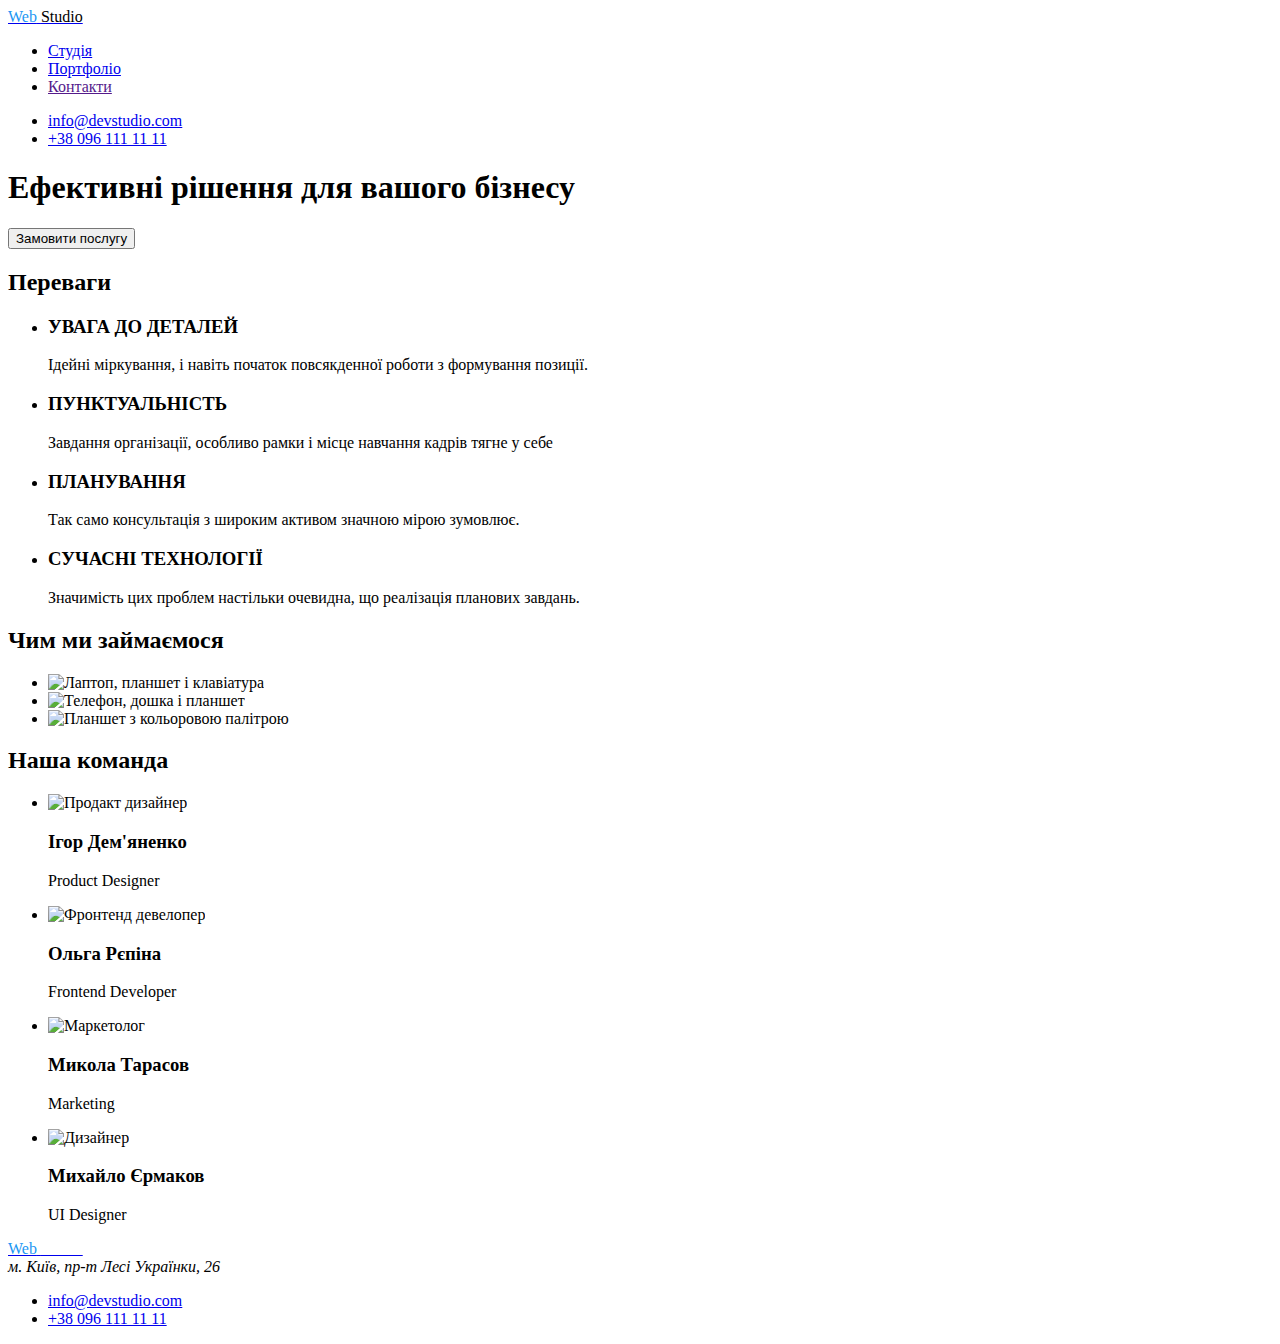
==== index.html @ 9f8f3bee "fix (+div)" ====
<!DOCTYPE html>
<html lang="uk">
  <head>
    <meta charset="UTF-8" />
    <meta http-equiv="X-UA-Compatible" content="IE=edge" />
    <meta name="viewport" content="width=device-width, initial-scale=1.0" />
    <title>Студія</title>
    <link
      href="https://fonts.googleapis.com/css2?family=Raleway:wght@700&family=Roboto:wght@400;500;700;900&display=swap"
      rel="stylesheet"
    />
    <link
      rel="stylesheet"
      href="https://cdnjs.cloudflare.com/ajax/libs/modern-normalize/1.1.0/modern-normalize.min.css"
      integrity="sha512-wpPYUAdjBVSE4KJnH1VR1HeZfpl1ub8YT/NKx4PuQ5NmX2tKuGu6U/JRp5y+Y8XG2tV+wKQpNHVUX03MfMFn9Q=="
      crossorigin="anonymous"
      referrerpolicy="no-referrer"
    />
    <link rel="stylesheet" href="./css/styles.css" />
  </head>
  <body class="page">
    <header class="page-header">
      <div class="container">
        <nav class="bar">
          <a class="logo-picture" href="./index.html">
            <span class="logo-web" style="color: #2196f3">Web</span>
            <span style="color: #000000">Studio</span>
          </a>
          <ul class="site-nav list">
            <li><a class="link current" href="./index.html">Студія</a></li>
            <li><a class="link" href="./portfolio.html">Портфоліо</a></li>
            <li><a class="link" href="">Контакти</a></li>
          </ul>

          <ul class="contact-data list">
            <li class="data"><a href="mailto:info@devstudio.com">info@devstudio.com</a></li>
            <li class="data"><a href="tel:+380961111111">+38 096 111 11 11</a></li>
          </ul>
        </nav>
      </div>
    </header>
    <main>
      <section class="hero-section section">
        <div class="container">
          <h1 class="hero-title">Ефективні рішення для вашого бізнесу</h1>
          <button type="button" class="hero-button">Замовити послугу</button>
        </div>
      </section>
      <section class="section">
        <div class="container adv-we-do">
          <h2 class="visually-hidden">Переваги</h2>
          <ul class="advantages list">
            <li class="advantage">
              <h3>УВАГА ДО ДЕТАЛЕЙ</h3>
              <p>Ідейні міркування, i навіть початок повсякденної роботи з формування позиції.</p>
            </li>
            <li class="advantage">
              <h3>ПУНКТУАЛЬНІСТЬ</h3>
              <p>Завдання організації, особливо рамки i місце навчання кадрів тягне у себе</p>
            </li>
            <li class="advantage">
              <h3>ПЛАНУВАННЯ</h3>
              <p>Так само консультація з широким активом значною мірою зумовлює.</p>
            </li>
            <li class="advantage">
              <h3>СУЧАСНІ ТЕХНОЛОГІЇ</h3>
              <p>Значимість цих проблем настільки очевидна, що реалізація планових завдань.</p>
            </li>
          </ul>
          <h2 class="h2-title what-we-do">Чим ми займаємося</h2>
          <ul class="list what-we-do-img">
            <li class="actions">
              <img
                class="no-gap"
                src="./images/section3_img1.jpg"
                alt="Лаптоп, планшет і клавіатура"
                width="370"
                height="294"
              />
            </li>
            <li class="actions">
              <img
                class="no-gap"
                src="./images/section3_img2.jpg"
                alt="Телефон, дошка і планшет"
                width="370"
                height="294"
              />
            </li>
            <li class="actions">
              <img
                class="no-gap"
                src="./images/section3_img3.jpg"
                alt="Планшет з кольоровою палітрою"
                width="370"
                height="294"
              />
            </li>
          </ul>
        </div>
      </section>
      <section class="team-section section">
        <div class="container">
          <h2 class="h2-title our-team-title">Наша команда</h2>
          <ul class="our-team list">
            <li class="specialist">
              <img class="no-gap" src="./images/person1.jpg" alt="Продакт дизайнер" width="270" height="260" />
              <h3>Ігор Дем'яненко</h3>
              <p lang="en">Product Designer</p>
            </li>
            <li class="specialist">
              <img class="no-gap" src="./images/person2.jpg" alt="Фронтенд девелопер" width="270" height="260" />

              <h3>Ольга Рєпіна</h3>
              <p lang="en">Frontend Developer</p>
            </li>
            <li class="specialist">
              <img class="no-gap" src="./images/person3.jpg" alt="Маркетолог" width="270" height="260" />

              <h3>Микола Тарасов</h3>
              <p lang="en">Marketing</p>
            </li>
            <li class="specialist">
              <img class="no-gap" src="./images/person4.jpg" alt="Дизайнер" width="270" height="260" />

              <h3>Михайло Єрмаков</h3>
              <p lang="en">UI Designer</p>
            </li>
          </ul>
        </div>
      </section>
    </main>
    <footer>
      <div class="container footer-content">
        <a class="logo-picture" href="./index.html">
          <span class="logo-web" style="color: #2196f3">Web</span>
          <span style="color: #ffffff">Studio</span>
        </a>
        <address class="address">м. Київ, пр-т Лесі Українки, 26</address>
        <ul class="contact-data-footer list">
          <li><a href="mailto:info@devstudio.com">info@devstudio.com</a></li>
          <li><a href="tel:+380961111111">+38 096 111 11 11</a></li>
        </ul>
      </div>
    </footer>
  </body>
</html>
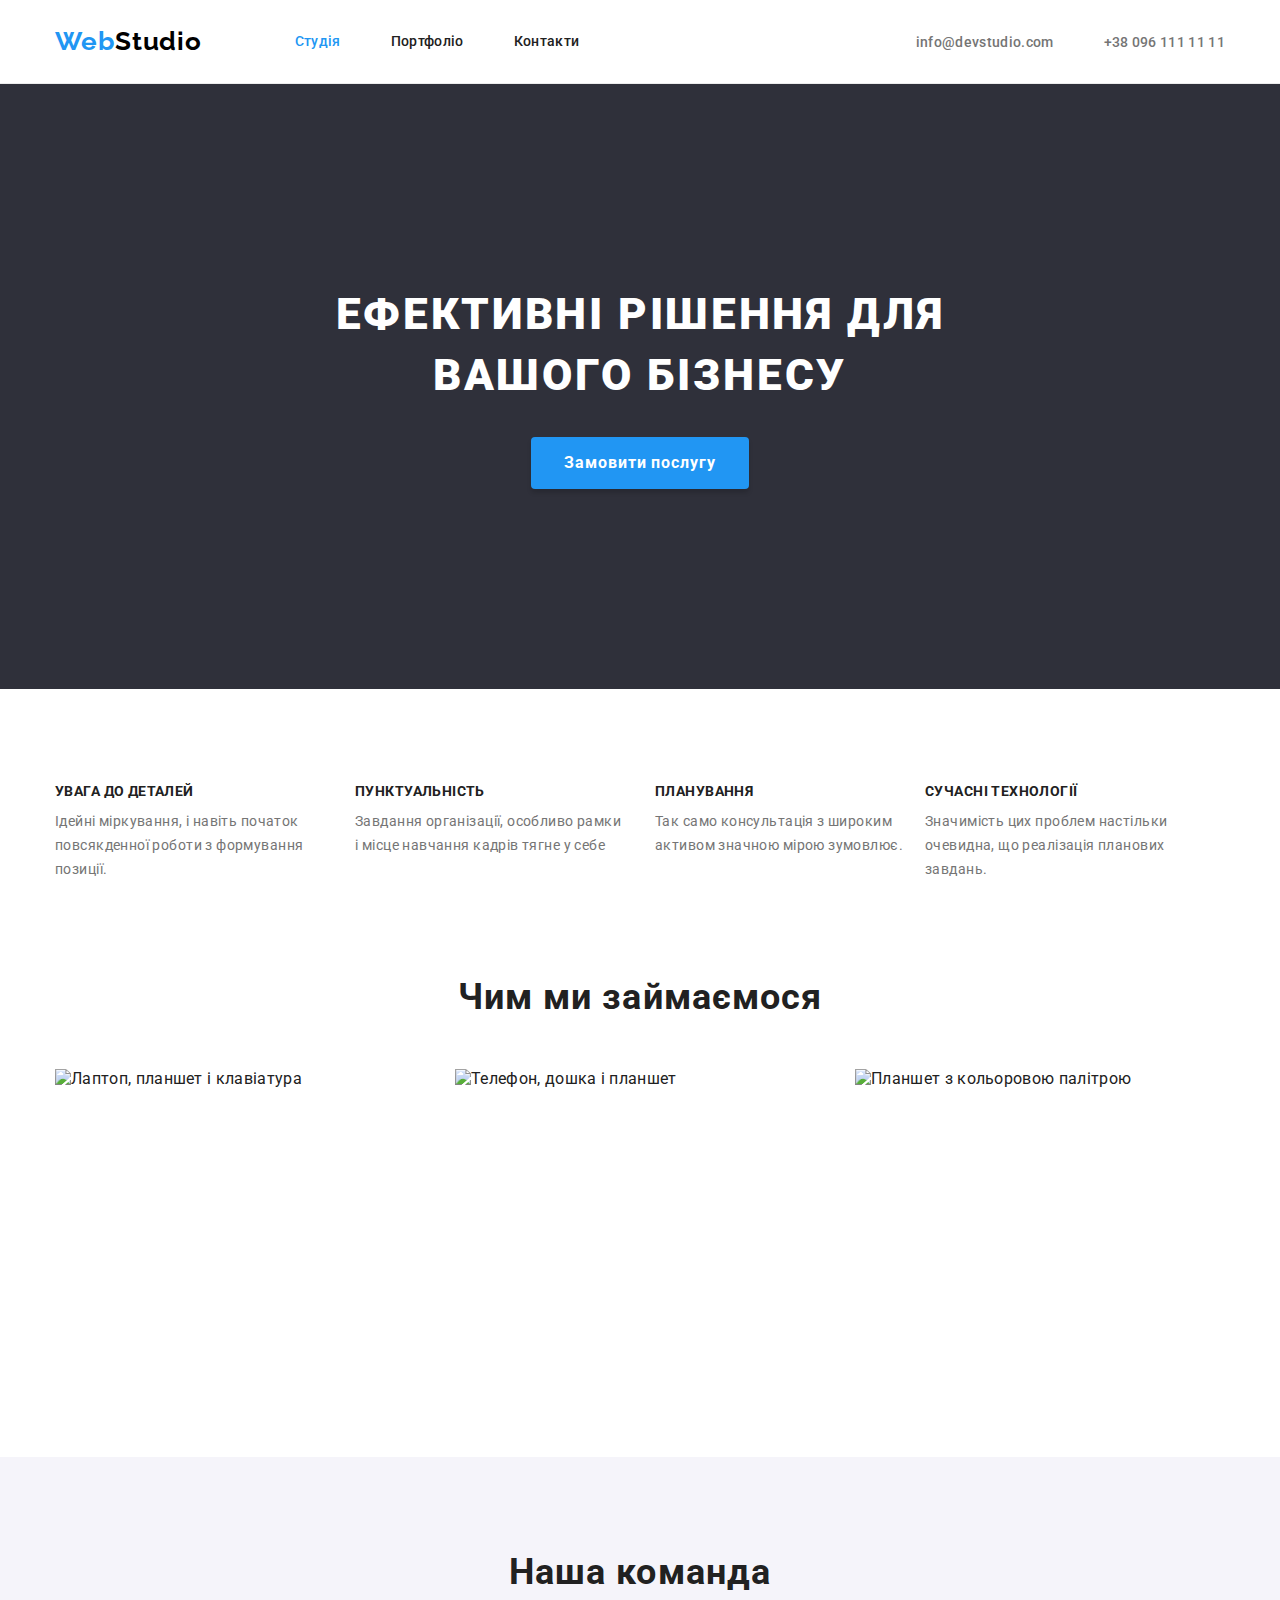
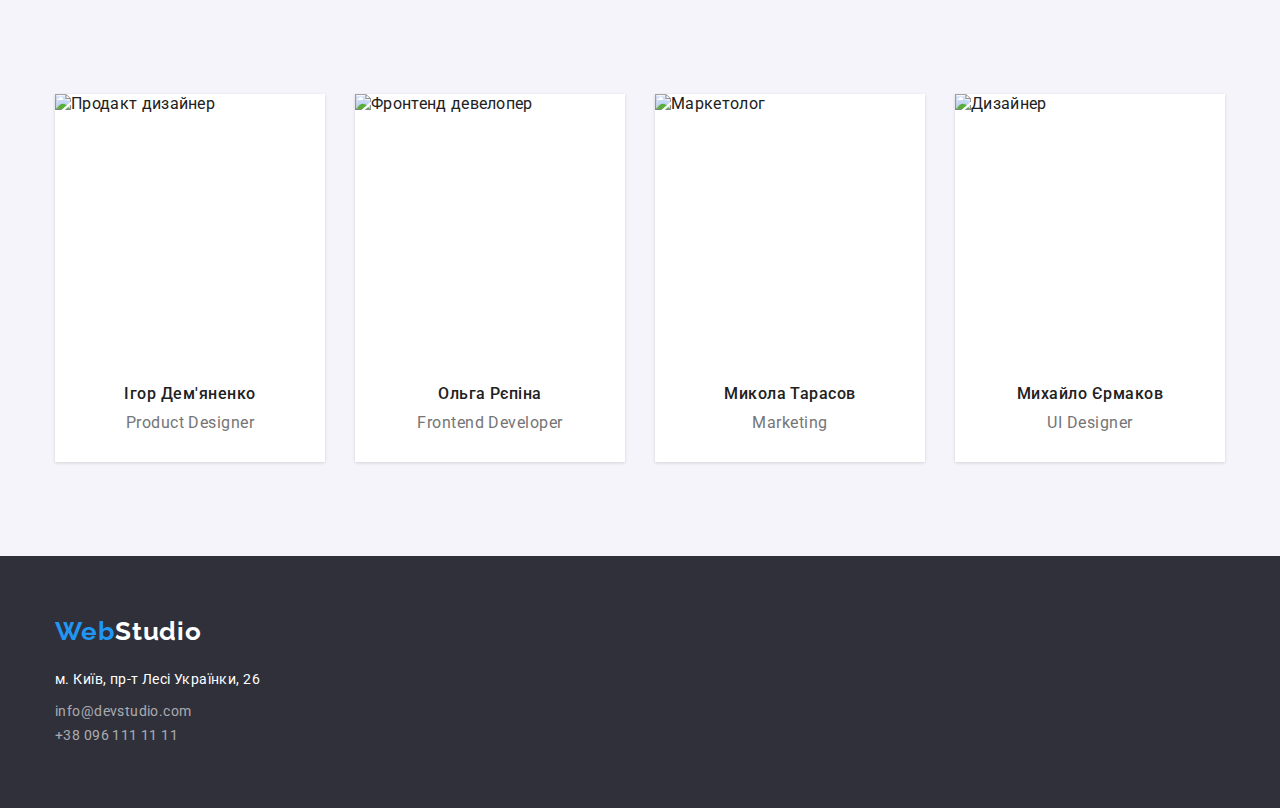
==== commit d9809541: "fixed sections" ====
--- a/index.html
+++ b/index.html
@@ -20,7 +20,7 @@
   </head>
   <body class="page">
     <header class="page-header">
-      <div class="container">
+      <div class="container header-container">
         <nav class="bar">
           <a class="logo-picture" href="./index.html">
             <span class="logo-web" style="color: #2196f3">Web</span>
@@ -31,17 +31,16 @@
             <li><a class="link" href="./portfolio.html">Портфоліо</a></li>
             <li><a class="link" href="">Контакти</a></li>
           </ul>
-
-          <ul class="contact-data list">
-            <li class="data"><a href="mailto:info@devstudio.com">info@devstudio.com</a></li>
-            <li class="data"><a href="tel:+380961111111">+38 096 111 11 11</a></li>
-          </ul>
         </nav>
+        <ul class="contact-data list">
+          <li class="data"><a href="mailto:info@devstudio.com">info@devstudio.com</a></li>
+          <li class="data"><a href="tel:+380961111111">+38 096 111 11 11</a></li>
+        </ul>
       </div>
     </header>
     <main>
       <section class="hero-section section">
-        <div class="container">
+        <div class="container hero-container">
           <h1 class="hero-title">Ефективні рішення для вашого бізнесу</h1>
           <button type="button" class="hero-button">Замовити послугу</button>
         </div>
@@ -67,7 +66,10 @@
               <p>Значимість цих проблем настільки очевидна, що реалізація планових завдань.</p>
             </li>
           </ul>
-          <h2 class="h2-title what-we-do">Чим ми займаємося</h2>
+      </section>
+      <section class="section what-we-do">
+        <div class="container">
+          <h2 class="h2-title">Чим ми займаємося</h2>
           <ul class="list what-we-do-img">
             <li class="actions">
               <img
--- a/css/styles.css
+++ b/css/styles.css
@@ -0,0 +1,382 @@
+html {
+  box-sizing: border-box;
+}
+*,
+*::before,
+*::after {
+  box-sizing: inherit;
+}
+
+:root {
+  --primary-text-color: #212121;
+  --main-background-color: #f5f5f5;
+  --active-accent: #2196f3;
+  --text-link-color: #757575;
+  --hero-background: #2f303a;
+  --accent-color: #ffffff;
+  --inactive-buttons: #f5f4fa;
+  --portfolio-border: #eeeeee;
+  --footer-text: rgba(255, 255, 255, 0.6);
+  --header-line: #ececec;
+}
+
+.page {
+  color: var(--primary-text-color);
+  font-family: 'Roboto', 'Segoe UI', 'Oxygen', 'Ubuntu', 'Cantarell', 'Fira Sans', 'Droid Sans', 'Helvetica Neue',
+    sans-serif;
+  letter-spacing: 0.02em;
+  margin: 0;
+}
+a {
+  text-decoration-line: none;
+}
+
+h1,
+h2,
+h3,
+h4,
+h5,
+h6,
+p,
+ul {
+  margin: 0;
+}
+
+.list {
+  list-style: none;
+  padding: 0%;
+  margin: 0%;
+}
+
+.container {
+  width: 1200px;
+  margin: auto auto;
+  padding-left: 15px;
+  padding-right: 15px;
+}
+main {
+  background-color: var(--main-background-color);
+}
+.section {
+  padding-top: 94px;
+  padding-bottom: 94px;
+}
+.header-container {
+  display: flex;
+  align-items: center;
+}
+.bar {
+  display: flex;
+  align-items: center;
+}
+.page-header {
+  background-color: var(--accent-color);
+  border-bottom: 1px solid var(--header-line);
+}
+
+.logo-picture {
+  font-family: Raleway, sans-serif;
+  letter-spacing: 0.03em;
+  font-weight: 700;
+  font-size: 26px;
+  line-height: 1.2;
+  vertical-align: top;
+  margin-right: 93px;
+}
+.logo-web {
+  margin-right: -6px;
+}
+.site-nav {
+  display: flex;
+}
+.site-nav li {
+  margin-right: 50px;
+}
+.site-nav li:last-child {
+  margin-right: 0px;
+}
+.site-nav a {
+  color: var(--primary-text-color);
+  font-weight: 500;
+  font-size: 14px;
+  line-height: 1.35;
+  padding-top: 32px;
+  padding-bottom: 32px;
+  display: block;
+}
+.site-nav a:hover,
+.contact-data a:hover {
+  color: var(--active-accent);
+}
+
+.site-nav a:focus,
+.contact-data a:focus {
+  color: var(--active-accent);
+}
+.site-nav .link.current {
+  color: var(--active-accent);
+}
+.contact-data {
+  display: flex;
+  margin-left: auto;
+}
+.contact-data .data + .data {
+  margin-left: 50px;
+}
+
+.contact-data a {
+  color: var(--text-link-color);
+  font-weight: 500;
+  font-size: 14px;
+  line-height: 1.35;
+}
+.our-team p {
+  color: var(--text-link-color);
+}
+.hero-section {
+  background-color: var(--hero-background);
+  text-align: center;
+  padding: 200px 0px;
+}
+.hero-container {
+  width: 696px;
+  margin-left: auto;
+  margin-right: auto;
+}
+.hero-title {
+  color: var(--accent-color);
+  text-align: center;
+  letter-spacing: 0.06em;
+  text-transform: uppercase;
+  font-weight: 900;
+  font-size: 44px;
+  line-height: 1.4;
+  vertical-align: top;
+  margin-bottom: 30px;
+}
+header,
+main {
+  background-color: var(--accent-color);
+}
+.hero-button {
+  color: var(--accent-color);
+  background-color: var(--active-accent);
+  box-shadow: 0px 4px 4px rgba(0, 0, 0, 0.15);
+  cursor: pointer;
+  font-family: inherit;
+  font-weight: 700;
+  font-size: 16px;
+  line-height: 1.9;
+  text-align: center;
+  vertical-align: center;
+  letter-spacing: 0.06em;
+  border-radius: 4px;
+  padding: 10px 32px;
+  border: 1px solid transparent;
+}
+.hero-button:hover,
+.hero-button:focus {
+  color: var(--accent-color);
+  background-color: var(--active-accent);
+  box-shadow: 0px 4px 4px rgba(0, 0, 0, 0.15);
+}
+
+.portfolio-examples {
+  display: flex;
+  justify-content: center;
+  flex-wrap: wrap;
+  column-gap: 8px;
+  margin-bottom: 50px;
+}
+
+.portfolio-examples button {
+  background-color: var(--inactive-buttons);
+  border: none;
+  cursor: pointer;
+  font-family: inherit;
+  font-weight: 500;
+  font-size: 16px;
+  line-height: 1.6;
+  letter-spacing: 0.03em;
+  text-align: center;
+  border-radius: 4px;
+  padding: 6px 22px;
+  min-width: 73px;
+  border: 1px solid transparent;
+}
+.portfolio-examples button:hover,
+.portfolio-examples button:focus {
+  color: var(--accent-color);
+  background-color: var(--active-accent);
+  box-shadow: 0px 2px 2px rgba(0, 0, 0, 0.12);
+  box-shadow: 0px 1px 2px rgba(0, 0, 0, 0.08);
+  box-shadow: 0px 3px 1px rgba(0, 0, 0, 0.1);
+}
+.advantages {
+  display: flex;
+  flex-wrap: wrap;
+}
+.advantage {
+  width: calc((100% - 90px) / 4);
+  margin-right: 30px;
+}
+.advantage:nth-child(3n) {
+  margin-right: 0%;
+}
+
+.advantages p,
+.gallery-items p {
+  color: var(--text-link-color);
+}
+
+.advantages h3 {
+  text-align: left;
+  font-weight: 700;
+  font-size: 14px;
+  line-height: 1.2;
+  letter-spacing: 0.03em;
+  text-transform: uppercase;
+  margin-bottom: 10px;
+}
+.advantages p {
+  text-align: left;
+  font-weight: 400;
+  font-size: 14px;
+  line-height: 1.7;
+  letter-spacing: 0.03em;
+}
+
+.what-we-do {
+  padding-top: 0%;
+}
+.h2-title {
+  text-align: center;
+  font-weight: 700;
+  font-size: 36px;
+  line-height: 1.2;
+  letter-spacing: 0.03em;
+  margin-bottom: 50px;
+}
+
+.what-we-do-img {
+  display: flex;
+  flex-wrap: wrap;
+  align-items: center;
+}
+.what-we-do-img li {
+  margin-right: 30px;
+}
+.what-we-do-img li:last-child {
+  margin-right: 0%;
+}
+
+.team-section {
+  background-color: var(--inactive-buttons);
+}
+.our-team-title {
+  padding-bottom: 50px;
+}
+.gallery-items {
+  background-color: var(--accent-color);
+  display: flex;
+  flex-wrap: wrap;
+  gap: 30px;
+}
+
+.our-team {
+  display: flex;
+  flex-wrap: wrap;
+}
+
+.our-team li {
+  background-color: var(--accent-color);
+  box-shadow: 0px 2px 1px rgba(0, 0, 0, 0.2);
+  box-shadow: 0px 1px 1px rgba(0, 0, 0, 0.14);
+  box-shadow: 0px 1px 3px rgba(0, 0, 0, 0.14);
+}
+.specialist:not(:last-child) {
+  margin-right: 30px;
+}
+
+.our-team h3 {
+  text-align: center;
+  font-weight: 500;
+  font-size: 16px;
+  line-height: 1.2;
+  letter-spacing: 0.03em;
+  margin-bottom: 10px;
+  padding-top: 30px;
+}
+.our-team p {
+  text-align: center;
+  font-weight: 400;
+  font-size: 16px;
+  line-height: 1.2;
+  letter-spacing: 0.03em;
+  padding-bottom: 30px;
+}
+.no-gap {
+  display: block;
+}
+.gallery-items li {
+  width: 370px;
+}
+.gallery-items h2 {
+  color: var(--primary-text-color);
+  font-weight: 700;
+  font-size: 18px;
+  line-height: 2;
+  letter-spacing: 0.06em;
+  margin-bottom: 4px;
+}
+.gallery-items p {
+  font-weight: 400;
+  font-size: 16px;
+  line-height: 1.9;
+  letter-spacing: 0.03em;
+}
+
+.border {
+  border: 1px solid var(--portfolio-border);
+  padding: 20px 24px;
+}
+footer {
+  background-color: var(--hero-background);
+  padding-top: 60px;
+  padding-bottom: 60px;
+}
+
+.address {
+  color: var(--accent-color);
+  font-style: normal;
+  font-weight: 400;
+  font-size: 14px;
+  line-height: 1.7;
+  letter-spacing: 0.03em;
+  margin-top: 20px;
+  margin-bottom: 9px;
+}
+.contact-data-footer a {
+  color: rgba(255, 255, 255, 0.6);
+  font-weight: 400;
+  font-size: 14px;
+  line-height: 1.7;
+  letter-spacing: 0.03em;
+  margin-bottom: 9px;
+}
+.contact-data-footer a:hover {
+  color: var(--active-accent);
+}
+
+.visually-hidden {
+  position: absolute;
+  white-space: nowrap;
+  width: 1px;
+  height: 1px;
+  overflow: hidden;
+  border: 0;
+  padding: 0;
+  clip: rect(0 0 0 0);
+  clip-path: inset(50%);
+  margin: -1px;
+}
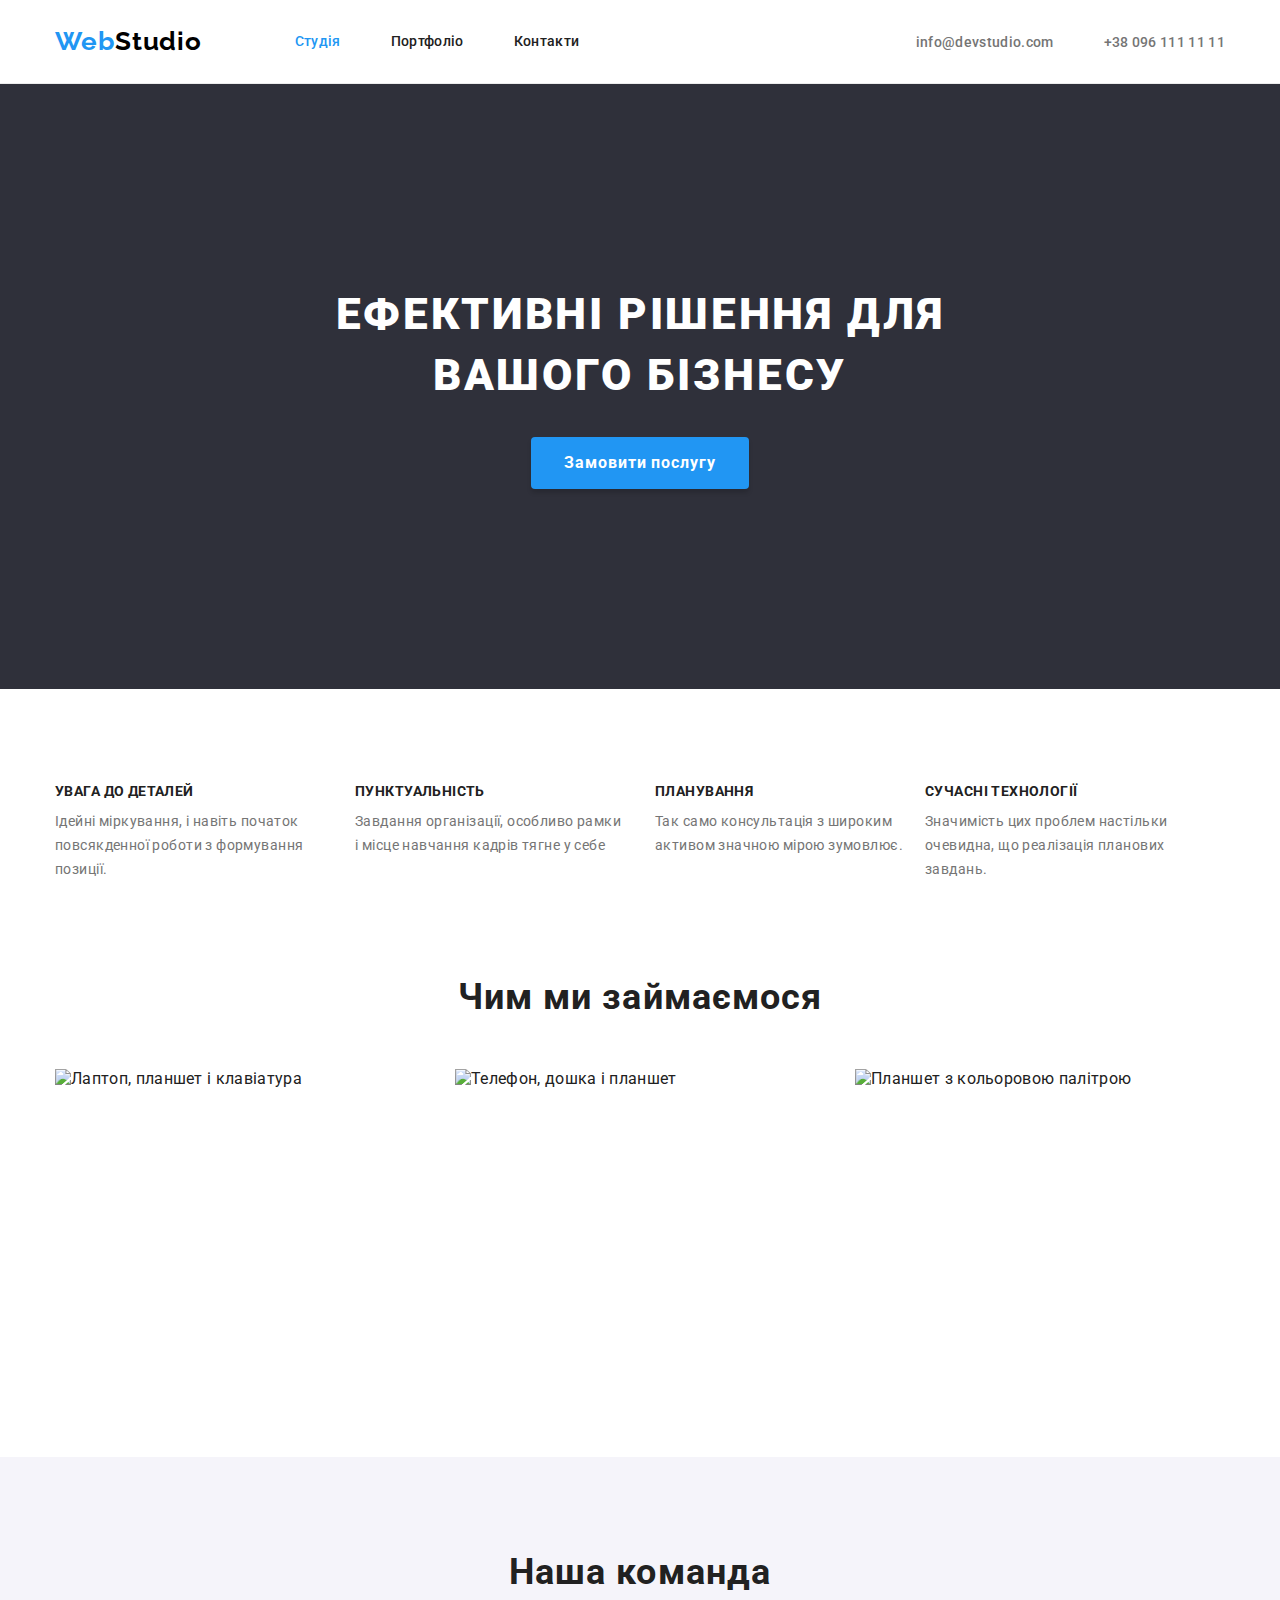
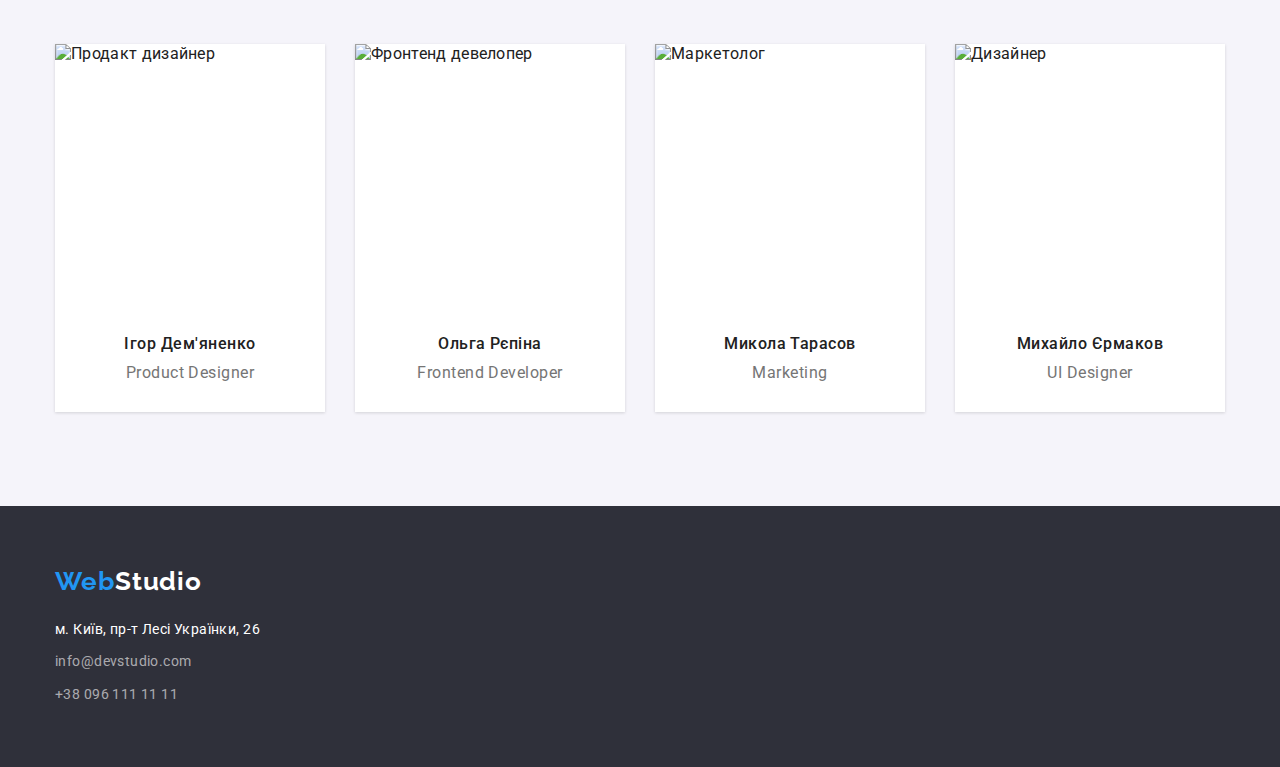
==== commit 2d309a01: "fixed version" ====
--- a/index.html
+++ b/index.html
@@ -69,7 +69,7 @@
       </section>
       <section class="section what-we-do">
         <div class="container">
-          <h2 class="h2-title">Чим ми займаємося</h2>
+          <h2 class="section-title">Чим ми займаємося</h2>
           <ul class="list what-we-do-img">
             <li class="actions">
               <img
@@ -103,7 +103,7 @@
       </section>
       <section class="team-section section">
         <div class="container">
-          <h2 class="h2-title our-team-title">Наша команда</h2>
+          <h2 class="section-title">Наша команда</h2>
           <ul class="our-team list">
             <li class="specialist">
               <img class="no-gap" src="./images/person1.jpg" alt="Продакт дизайнер" width="270" height="260" />
@@ -132,7 +132,7 @@
         </div>
       </section>
     </main>
-    <footer>
+    <footer class="footer">
       <div class="container footer-content">
         <a class="logo-picture" href="./index.html">
           <span class="logo-web" style="color: #2196f3">Web</span>
@@ -140,7 +140,7 @@
         </a>
         <address class="address">м. Київ, пр-т Лесі Українки, 26</address>
         <ul class="contact-data-footer list">
-          <li><a href="mailto:info@devstudio.com">info@devstudio.com</a></li>
+          <li class="email"><a href="mailto:info@devstudio.com">info@devstudio.com</a></li>
           <li><a href="tel:+380961111111">+38 096 111 11 11</a></li>
         </ul>
       </div>
--- a/css/styles.css
+++ b/css/styles.css
@@ -138,11 +138,7 @@
   text-align: center;
   padding: 200px 0px;
 }
-.hero-container {
-  width: 696px;
-  margin-left: auto;
-  margin-right: auto;
-}
+
 .hero-title {
   color: var(--accent-color);
   text-align: center;
@@ -153,6 +149,9 @@
   line-height: 1.4;
   vertical-align: top;
   margin-bottom: 30px;
+  width: 696px;
+  margin-left: auto;
+  margin-right: auto;
 }
 header,
 main {
@@ -249,7 +248,7 @@
 .what-we-do {
   padding-top: 0%;
 }
-.h2-title {
+.section-title {
   text-align: center;
   font-weight: 700;
   font-size: 36px;
@@ -273,9 +272,7 @@
 .team-section {
   background-color: var(--inactive-buttons);
 }
-.our-team-title {
-  padding-bottom: 50px;
-}
+
 .gallery-items {
   background-color: var(--accent-color);
   display: flex;
@@ -293,6 +290,7 @@
   box-shadow: 0px 2px 1px rgba(0, 0, 0, 0.2);
   box-shadow: 0px 1px 1px rgba(0, 0, 0, 0.14);
   box-shadow: 0px 1px 3px rgba(0, 0, 0, 0.14);
+  padding-bottom: 30px;
 }
 .specialist:not(:last-child) {
   margin-right: 30px;
@@ -305,7 +303,7 @@
   line-height: 1.2;
   letter-spacing: 0.03em;
   margin-bottom: 10px;
-  padding-top: 30px;
+  margin-top: 30px;
 }
 .our-team p {
   text-align: center;
@@ -313,7 +311,6 @@
   font-size: 16px;
   line-height: 1.2;
   letter-spacing: 0.03em;
-  padding-bottom: 30px;
 }
 .no-gap {
   display: block;
@@ -340,12 +337,14 @@
   border: 1px solid var(--portfolio-border);
   padding: 20px 24px;
 }
-footer {
+.footer {
   background-color: var(--hero-background);
   padding-top: 60px;
   padding-bottom: 60px;
 }
-
+.footer .logo-picture {
+  margin-right: 0px;
+}
 .address {
   color: var(--accent-color);
   font-style: normal;
@@ -362,6 +361,8 @@
   font-size: 14px;
   line-height: 1.7;
   letter-spacing: 0.03em;
+}
+.email {
   margin-bottom: 9px;
 }
 .contact-data-footer a:hover {
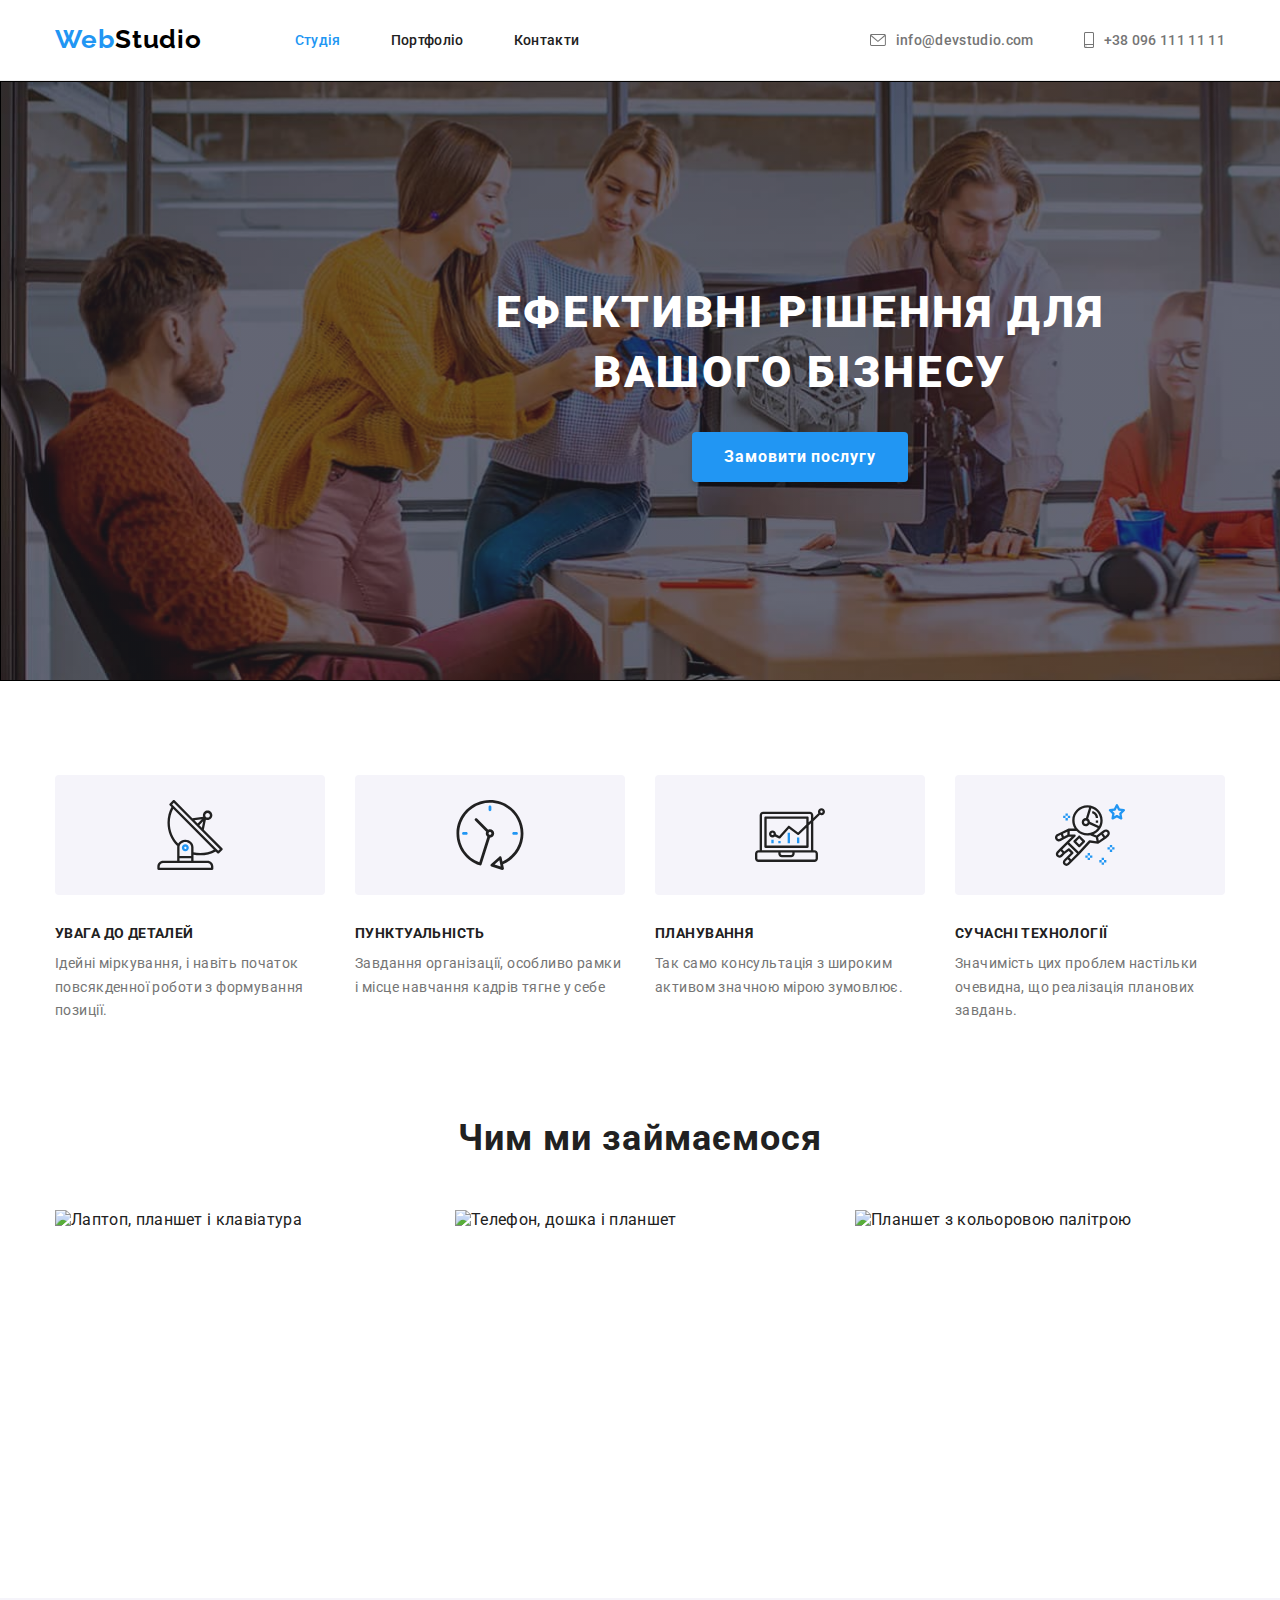
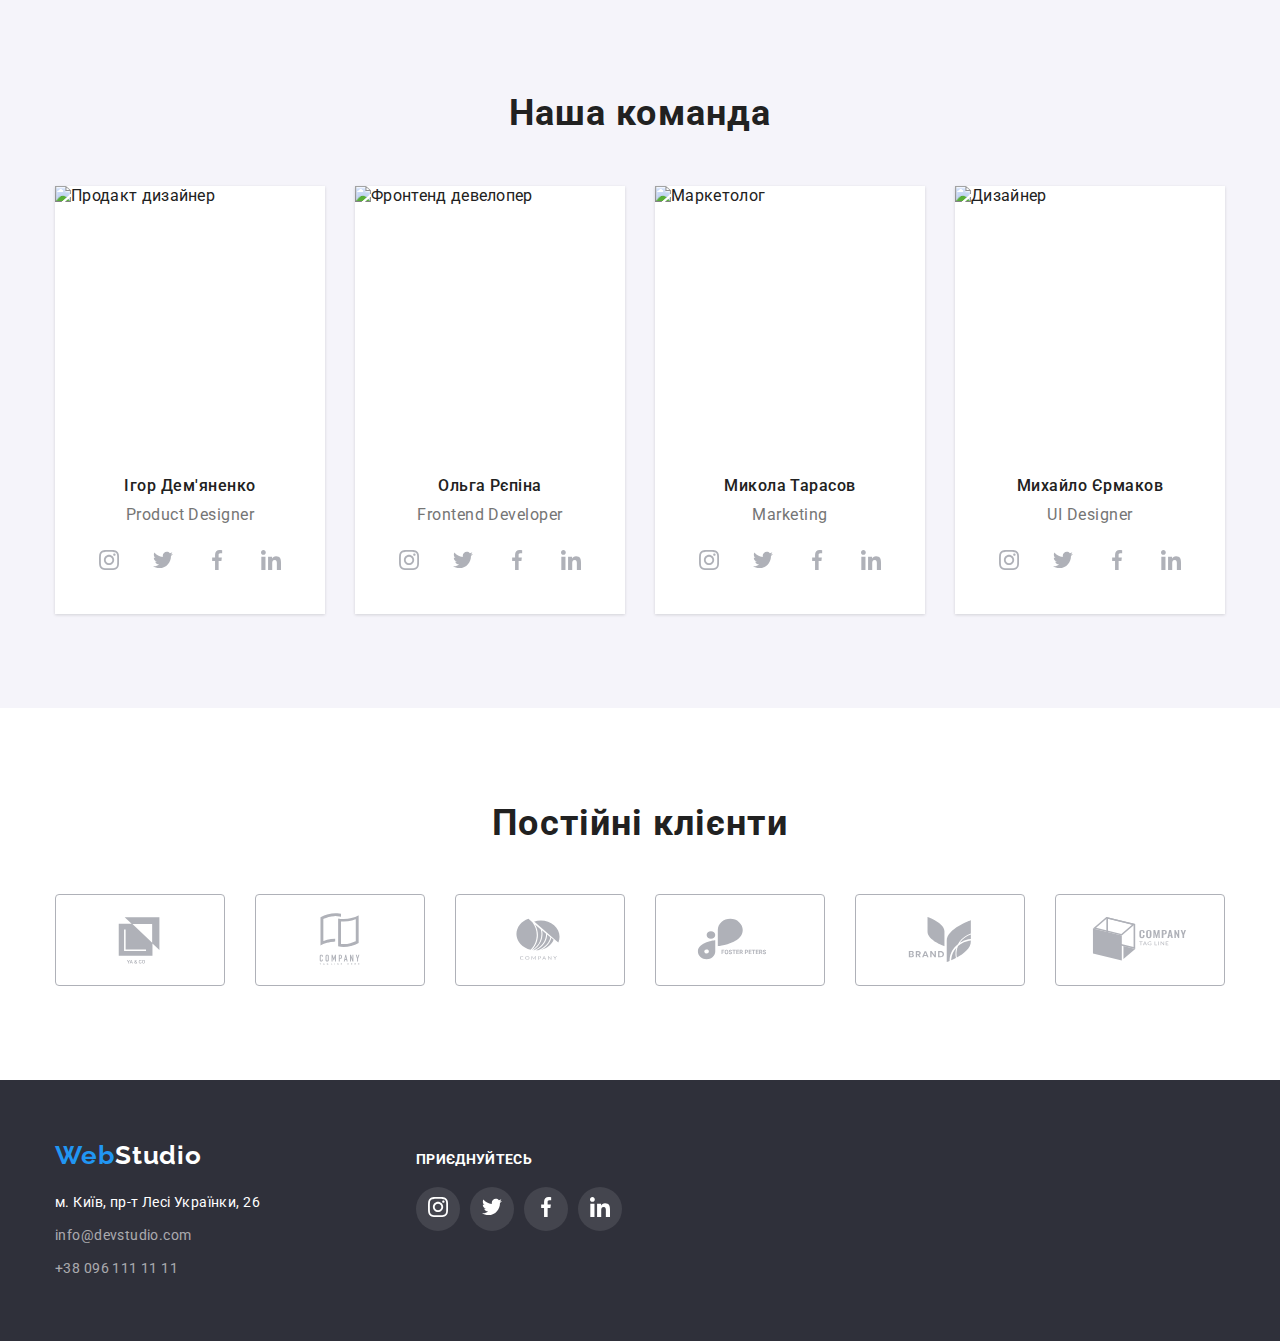
==== commit 1454696e: "completing the task" ====
--- a/index.html
+++ b/index.html
@@ -18,6 +18,7 @@
     />
     <link rel="stylesheet" href="./css/styles.css" />
   </head>
+
   <body class="page">
     <header class="page-header">
       <div class="container header-container">
@@ -27,20 +28,34 @@
             <span style="color: #000000">Studio</span>
           </a>
           <ul class="site-nav list">
-            <li><a class="link current" href="./index.html">Студія</a></li>
-            <li><a class="link" href="./portfolio.html">Портфоліо</a></li>
-            <li><a class="link" href="">Контакти</a></li>
+            <li><a class="link-header current" href="./index.html">Студія</a></li>
+            <li><a class="link-header" href="./portfolio.html">Портфоліо</a></li>
+            <li><a class="link-header" href="">Контакти</a></li>
           </ul>
         </nav>
         <ul class="contact-data list">
-          <li class="data"><a href="mailto:info@devstudio.com">info@devstudio.com</a></li>
-          <li class="data"><a href="tel:+380961111111">+38 096 111 11 11</a></li>
+          <li class="data">
+            <a class="email-address for-icons" href="mailto:info@devstudio.com">
+              <svg class="header-icons" width="16">
+                <use href="./images/symbol-defs7.svg#icon-envelope-2-1"></use>
+              </svg>
+              info@devstudio.com
+            </a>
+          </li>
+          <li class="data">
+            <a class="phone-number" href="tel:+380961111111">
+              <svg class="header-icons" width="10">
+                <use href="./images/symbol-defs7.svg#icon-smartphone-2-1-1"></use>
+              </svg>
+              +38 096 111 11 11
+            </a>
+          </li>
         </ul>
       </div>
     </header>
     <main>
       <section class="hero-section section">
-        <div class="container hero-container">
+        <div class="container hero-container overlay">
           <h1 class="hero-title">Ефективні рішення для вашого бізнесу</h1>
           <button type="button" class="hero-button">Замовити послугу</button>
         </div>
@@ -49,23 +64,44 @@
         <div class="container adv-we-do">
           <h2 class="visually-hidden">Переваги</h2>
           <ul class="advantages list">
-            <li class="advantage">
+            <li class="advantage first">
+              <div class="icon-back">
+                <svg class="icon-advantage" width="70" height="70">
+                  <use href="./images/symbol-defs7.svg#icon-antenna-opt"></use>
+                </svg>
+              </div>
               <h3>УВАГА ДО ДЕТАЛЕЙ</h3>
               <p>Ідейні міркування, i навіть початок повсякденної роботи з формування позиції.</p>
             </li>
-            <li class="advantage">
+            <li class="advantage second">
+              <div class="icon-back">
+                <svg class="icon-advantage" width="70" height="70">
+                  <use href="./images/symbol-defs7.svg#icon-clock-opt"></use>
+                </svg>
+              </div>
               <h3>ПУНКТУАЛЬНІСТЬ</h3>
               <p>Завдання організації, особливо рамки i місце навчання кадрів тягне у себе</p>
             </li>
-            <li class="advantage">
+            <li class="advantage third">
+              <div class="icon-back">
+                <svg class="icon-advantage" width="70" height="70">
+                  <use href="./images/symbol-defs7.svg#icon-diagram-opt"></use>
+                </svg>
+              </div>
               <h3>ПЛАНУВАННЯ</h3>
               <p>Так само консультація з широким активом значною мірою зумовлює.</p>
             </li>
-            <li class="advantage">
+            <li class="advantage forth">
+              <div class="icon-back">
+                <svg class="icon-advantage" width="70" height="70">
+                  <use href="./images/symbol-defs7.svg#icon-astronaut-opt"></use>
+                </svg>
+              </div>
               <h3>СУЧАСНІ ТЕХНОЛОГІЇ</h3>
               <p>Значимість цих проблем настільки очевидна, що реалізація планових завдань.</p>
             </li>
           </ul>
+        </div>
       </section>
       <section class="section what-we-do">
         <div class="container">
@@ -109,24 +145,313 @@
               <img class="no-gap" src="./images/person1.jpg" alt="Продакт дизайнер" width="270" height="260" />
               <h3>Ігор Дем'яненко</h3>
               <p lang="en">Product Designer</p>
+              <ul class="list contact-list">
+                <li class="contact-links">
+                  <a
+                    class="social-contact-list"
+                    target="_blank"
+                    aria-label="Інстаграм Ігоря"
+                    rel="noopener noreferrer nofollow"
+                    href="https://www.instagram.com/"
+                  >
+                    <svg class="social-contact" width="20" height="20">
+                      <use href="./images/symbol-defs7.svg#icon-instagram2"></use>
+                    </svg>
+                  </a>
+                </li>
+                <li class="contact-links">
+                  <a
+                    class="social-contact-list"
+                    target="_blank"
+                    aria-label="Твіттер Ігоря"
+                    rel="noopener noreferrer nofollow"
+                    href="https://www.twitter.com/"
+                  >
+                    <svg class="social-contact" width="20" height="20">
+                      <use href="./images/symbol-defs7.svg#icon-twitter2"></use>
+                    </svg>
+                  </a>
+                </li>
+                <li class="contact-links">
+                  <a
+                    class="social-contact-list"
+                    target="_blank"
+                    aria-label="Фейсбук Ігоря"
+                    rel="noopener noreferrer nofollow"
+                    href="https://www.facebook.com/"
+                  >
+                    <svg class="social-contact" width="20" height="20">
+                      <use href="./images/symbol-defs7.svg#icon-facebook2"></use>
+                    </svg>
+                  </a>
+                </li>
+                <li class="contact-links">
+                  <a
+                    class="social-contact-list"
+                    target="_blank"
+                    aria-label="Лінкедін Ігоря"
+                    rel="noopener noreferrer nofollow"
+                    href="https://www.linkedin.com/"
+                  >
+                    <svg class="social-contact" width="20" height="20">
+                      <use href="./images/symbol-defs7.svg#icon-linkedin2"></use>
+                    </svg>
+                  </a>
+                </li>
+              </ul>
             </li>
             <li class="specialist">
               <img class="no-gap" src="./images/person2.jpg" alt="Фронтенд девелопер" width="270" height="260" />
 
               <h3>Ольга Рєпіна</h3>
               <p lang="en">Frontend Developer</p>
+              <ul class="list contact-list">
+                <li class="contact-links">
+                  <a
+                    class="social-contact-list"
+                    target="_blank"
+                    aria-label="Інстаграм Олі"
+                    rel="noopener noreferrer nofollow"
+                    href="https://www.instagram.com/"
+                  >
+                    <svg class="social-contact" width="20" height="20">
+                      <use href="./images/symbol-defs7.svg#icon-instagram2"></use>
+                    </svg>
+                  </a>
+                </li>
+                <li class="contact-links">
+                  <a
+                    class="social-contact-list"
+                    target="_blank"
+                    aria-label="Твіттер Олі"
+                    rel="noopener noreferrer nofollow"
+                    href="https://www.twitter.com/"
+                  >
+                    <svg class="social-contact" width="20" height="20">
+                      <use href="./images/symbol-defs7.svg#icon-twitter2"></use>
+                    </svg>
+                  </a>
+                </li>
+                <li class="contact-links">
+                  <a
+                    class="social-contact-list"
+                    target="_blank"
+                    aria-label="Фейсбук Олі"
+                    rel="noopener noreferrer nofollow"
+                    href="https://www.facebook.com/"
+                  >
+                    <svg class="social-contact" width="20" height="20">
+                      <use href="./images/symbol-defs7.svg#icon-facebook2"></use>
+                    </svg>
+                  </a>
+                </li>
+                <li class="contact-links">
+                  <a
+                    class="social-contact-list"
+                    target="_blank"
+                    aria-label="Лінкедін Олі"
+                    rel="noopener noreferrer nofollow"
+                    href="https://www.linkedin.com/"
+                  >
+                    <svg class="social-contact" width="20" height="20">
+                      <use href="./images/symbol-defs7.svg#icon-linkedin2"></use>
+                    </svg>
+                  </a>
+                </li>
+              </ul>
             </li>
             <li class="specialist">
               <img class="no-gap" src="./images/person3.jpg" alt="Маркетолог" width="270" height="260" />
 
               <h3>Микола Тарасов</h3>
               <p lang="en">Marketing</p>
+              <ul class="list contact-list">
+                <li class="contact-links">
+                  <a
+                    class="social-contact-list"
+                    target="_blank"
+                    aria-label="Інстаграм Миколи"
+                    rel="noopener noreferrer nofollow"
+                    href="https://www.instagram.com/"
+                  >
+                    <svg class="social-contact" width="20" height="20">
+                      <use href="./images/symbol-defs7.svg#icon-instagram2"></use>
+                    </svg>
+                  </a>
+                </li>
+                <li class="contact-links">
+                  <a
+                    class="social-contact-list"
+                    target="_blank"
+                    aria-label="Твіттер Миколи"
+                    rel="noopener noreferrer nofollow"
+                    href="https://www.twitter.com/"
+                  >
+                    <svg class="social-contact" width="20" height="20">
+                      <use href="./images/symbol-defs7.svg#icon-twitter2"></use>
+                    </svg>
+                  </a>
+                </li>
+                <li class="contact-links">
+                  <a
+                    class="social-contact-list"
+                    target="_blank"
+                    aria-label="Фейсбук Миколи"
+                    rel="noopener noreferrer nofollow"
+                    href="https://www.facebook.com/"
+                  >
+                    <svg class="social-contact" width="20" height="20">
+                      <use href="./images/symbol-defs7.svg#icon-facebook2"></use>
+                    </svg>
+                  </a>
+                </li>
+                <li class="contact-links">
+                  <a
+                    class="social-contact-list"
+                    target="_blank"
+                    aria-label="Лінкедін Миколи"
+                    rel="noopener noreferrer nofollow"
+                    href="https://www.linkedin.com/"
+                  >
+                    <svg class="social-contact" width="20" height="20">
+                      <use href="./images/symbol-defs7.svg#icon-linkedin2"></use>
+                    </svg>
+                  </a>
+                </li>
+              </ul>
             </li>
             <li class="specialist">
               <img class="no-gap" src="./images/person4.jpg" alt="Дизайнер" width="270" height="260" />
 
               <h3>Михайло Єрмаков</h3>
               <p lang="en">UI Designer</p>
+              <ul class="list contact-list">
+                <li class="contact-links">
+                  <a
+                    class="social-contact-list"
+                    target="_blank"
+                    aria-label="Інстаграм Михайла"
+                    rel="noopener noreferrer nofollow"
+                    href="https://www.instagram.com/"
+                  >
+                    <svg class="social-contact" width="20" height="20">
+                      <use href="./images/symbol-defs7.svg#icon-instagram2"></use>
+                    </svg>
+                  </a>
+                </li>
+                <li class="contact-links">
+                  <a
+                    class="social-contact-list"
+                    target="_blank"
+                    aria-label="Твіттер Михайла"
+                    rel="noopener noreferrer nofollow"
+                    href="https://www.twitter.com/"
+                  >
+                    <svg class="social-contact" width="20" height="20">
+                      <use href="./images/symbol-defs7.svg#icon-twitter2"></use>
+                    </svg>
+                  </a>
+                </li>
+                <li class="contact-links">
+                  <a
+                    class="social-contact-list"
+                    target="_blank"
+                    aria-label="Фейсбук Михайла"
+                    rel="noopener noreferrer nofollow"
+                    href="https://www.facebook.com/"
+                  >
+                    <svg class="social-contact" width="20" height="20">
+                      <use href="./images/symbol-defs7.svg#icon-facebook2"></use>
+                    </svg>
+                  </a>
+                </li>
+                <li class="contact-links">
+                  <a
+                    class="social-contact-list"
+                    target="_blank"
+                    aria-label="Лінкедін Михайла"
+                    rel="noopener noreferrer nofollow"
+                    href="https://www.linkedin.com/"
+                  >
+                    <svg class="social-contact" width="20" height="20">
+                      <use href="./images/symbol-defs7.svg#icon-linkedin2"></use>
+                    </svg>
+                  </a>
+                </li>
+              </ul>
+            </li>
+          </ul>
+        </div>
+      </section>
+      <section class="section">
+        <div class="container">
+          <h2 class="our-partners">Постійні клієнти</h2>
+          <ul class="list partners-list">
+            <li class="partnership">
+              <a
+                class="link-to-partner"
+                href="/"
+                target="_blank"
+                aria-label="Компанія"
+                rel="noopener noreferrer nofollow"
+              >
+                <svg class="partners-icons" width="106" height="60">
+                  <use href="./images/symbol-defs7.svg#icon-Logo1"></use>
+                </svg>
+              </a>
+            </li>
+            <li class="partnership">
+              <a
+                class="link-to-partner"
+                href="/"
+                target="_blank"
+                aria-label="Стартап"
+                rel="noopener noreferrer nofollow"
+              >
+                <svg class="partners-icons" width="106" height="60">
+                  <use href="./images/symbol-defs7.svg#icon-Logo2"></use>
+                </svg>
+              </a>
+            </li>
+            <li class="partnership">
+              <a class="link-to-partner" href="/" target="_blank" aria-label="Бренд" rel="noopener noreferrer nofollow">
+                <svg class="partners-icons" width="106" height="60">
+                  <use href="./images/symbol-defs7.svg#icon-Logo3"></use>
+                </svg>
+              </a>
+            </li>
+            <li class="partnership">
+              <a class="link-to-partner" href="/" target="_blank" aria-label="Saas" rel="noopener noreferrer nofollow">
+                <svg class="partners-icons" width="106" height="60">
+                  <use href="./images/symbol-defs7.svg#icon-Logo4"></use>
+                </svg>
+              </a>
+            </li>
+            <li class="partnership">
+              <a
+                class="link-to-partner"
+                href="/"
+                target="_blank"
+                aria-label="Торговельна мережа"
+                rel="noopener noreferrer nofollow"
+              >
+                <svg class="partners-icons" width="106" height="60">
+                  <use href="./images/symbol-defs7.svg#icon-Logo5"></use>
+                </svg>
+              </a>
+            </li>
+            <li class="partnership">
+              <a
+                class="link-to-partner"
+                href="/"
+                target="_blank"
+                aria-label="Корпорація"
+                rel="noopener noreferrer nofollow"
+              >
+                <svg class="partners-icons" width="106" height="60">
+                  <use href="./images/symbol-defs7.svg#icon-Logo6"></use>
+                </svg>
+              </a>
             </li>
           </ul>
         </div>
@@ -134,15 +459,74 @@
     </main>
     <footer class="footer">
       <div class="container footer-content">
-        <a class="logo-picture" href="./index.html">
-          <span class="logo-web" style="color: #2196f3">Web</span>
-          <span style="color: #ffffff">Studio</span>
-        </a>
-        <address class="address">м. Київ, пр-т Лесі Українки, 26</address>
-        <ul class="contact-data-footer list">
-          <li class="email"><a href="mailto:info@devstudio.com">info@devstudio.com</a></li>
-          <li><a href="tel:+380961111111">+38 096 111 11 11</a></li>
-        </ul>
+        <div class="footer-left">
+          <ul class="list footer-first-part">
+            <li>
+              <a class="logo-picture" href="./index.html">
+                <span class="logo-web" style="color: #2196f3">Web</span>
+                <span style="color: #ffffff">Studio</span>
+              </a>
+            </li>
+          </ul>
+          <address class="address">м. Київ, пр-т Лесі Українки, 26</address>
+          <ul class="contact-data-footer list">
+            <li class="email"><a href="mailto:info@devstudio.com">info@devstudio.com</a></li>
+            <li><a href="tel:+380961111111">+38 096 111 11 11</a></li>
+          </ul>
+        </div>
+        <div class="footer-right">
+          <p class="join">ПРИЄДНУЙТЕСЬ</p>
+          <ul class="list media-list">
+            <li class="icon instagram media">
+              <a
+                target="_blank"
+                aria-label="Наш інстаграм"
+                rel="noopener noreferrer nofollow"
+                href="https://www.instagram.com/"
+              >
+                <svg class="media-icons" width="20" height="20">
+                  <use href="./images/symbol-defs7.svg#icon-instagram2"></use>
+                </svg>
+              </a>
+            </li>
+            <li class="icon twitter media">
+              <a
+                target="_blank"
+                aria-label="Наш твіттер"
+                rel="noopener noreferrer nofollow"
+                href="https://twitter.com/"
+              >
+                <svg class="media-icons" width="20" height="20">
+                  <use href="./images/symbol-defs7.svg#icon-twitter2"></use>
+                </svg>
+              </a>
+            </li>
+            <li class="icon facebook media">
+              <a
+                target="_blank"
+                aria-label="Наш фейсбук"
+                rel="noopener noreferrer nofollow"
+                href="https://www.facebook.com/"
+              >
+                <svg class="media-icons" width="20" height="20">
+                  <use href="./images/symbol-defs7.svg#icon-facebook2"></use>
+                </svg>
+              </a>
+            </li>
+            <li class="icon linkedin media">
+              <a
+                target="_blank"
+                aria-label="Наш лінкедін"
+                rel="noopener noreferrer nofollow"
+                href="https://www.linkedin.com/"
+              >
+                <svg class="media-icons" width="20" height="20">
+                  <use href="./images/symbol-defs7.svg#icon-linkedin2"></use>
+                </svg>
+              </a>
+            </li>
+          </ul>
+        </div>
       </div>
     </footer>
   </body>
--- a/css/styles.css
+++ b/css/styles.css
@@ -38,7 +38,7 @@
 h5,
 h6,
 p,
-ul {
+ul button {
   margin: 0;
 }
 
@@ -61,9 +61,11 @@
   padding-top: 94px;
   padding-bottom: 94px;
 }
+
 .header-container {
   display: flex;
   align-items: center;
+  height: 80px;
 }
 .bar {
   display: flex;
@@ -113,12 +115,14 @@
 .contact-data a:focus {
   color: var(--active-accent);
 }
-.site-nav .link.current {
+
+.site-nav .link-header.current {
   color: var(--active-accent);
 }
 .contact-data {
   display: flex;
   margin-left: auto;
+  align-items: center;
 }
 .contact-data .data + .data {
   margin-left: 50px;
@@ -130,15 +134,47 @@
   font-size: 14px;
   line-height: 1.35;
 }
+.for-icons {
+  display: block;
+}
+.email-address,
+.phone-number {
+  display: flex;
+  align-items: center;
+  color: currentColor;
+}
+.header-icons {
+  margin-right: 10px;
+  fill: currentColor;
+}
+.header-icons:hover {
+  fill: currentColor;
+}
+
 .our-team p {
   color: var(--text-link-color);
 }
+
 .hero-section {
+  padding-top: 0%;
+  padding-bottom: 0%;
+}
+
+.hero-container {
   background-color: var(--hero-background);
   text-align: center;
   padding: 200px 0px;
-}
-
+  width: 1600px;
+  height: 600px;
+  max-width: 1600px;
+  margin-left: auto;
+  margin-right: auto;
+  border: 1px solid #000;
+  background-image: linear-gradient(to right, rgba(47, 48, 58, 0.4), rgba(47, 48, 58, 0.4)), url(../images/header.jpg);
+  background-position: center;
+  background-size: cover;
+  background-repeat: no-repeat;
+}
 .hero-title {
   color: var(--accent-color);
   text-align: center;
@@ -146,7 +182,7 @@
   text-transform: uppercase;
   font-weight: 900;
   font-size: 44px;
-  line-height: 1.4;
+  line-height: 1.3636364;
   vertical-align: top;
   margin-bottom: 30px;
   width: 696px;
@@ -165,13 +201,13 @@
   font-family: inherit;
   font-weight: 700;
   font-size: 16px;
-  line-height: 1.9;
+  line-height: 1.875;
   text-align: center;
   vertical-align: center;
   letter-spacing: 0.06em;
   border-radius: 4px;
+  border: 0em;
   padding: 10px 32px;
-  border: 1px solid transparent;
 }
 .hero-button:hover,
 .hero-button:focus {
@@ -211,15 +247,35 @@
   box-shadow: 0px 1px 2px rgba(0, 0, 0, 0.08);
   box-shadow: 0px 3px 1px rgba(0, 0, 0, 0.1);
 }
+
+.portfolio-item:hover,
+.portfolio-item:focus {
+  box-shadow: 0px 1px 1px rgba(0, 0, 0, 0.12);
+  box-shadow: 0px 4px 4px rgba(0, 0, 0, 0.06);
+  box-shadow: 1px 4px 6px rgba(0, 0, 0, 0.16);
+}
+
 .advantages {
   display: flex;
   flex-wrap: wrap;
 }
+
+.icon-back {
+  display: flex;
+  width: 270px;
+  height: 120px;
+  margin-bottom: 30px;
+  border-radius: 4px;
+  background-color: rgba(245, 244, 250, 1);
+  justify-content: center;
+  align-items: center;
+}
+
 .advantage {
   width: calc((100% - 90px) / 4);
   margin-right: 30px;
 }
-.advantage:nth-child(3n) {
+.advantage:nth-child(4n) {
   margin-right: 0%;
 }
 
@@ -285,7 +341,7 @@
   flex-wrap: wrap;
 }
 
-.our-team li {
+.specialist {
   background-color: var(--accent-color);
   box-shadow: 0px 2px 1px rgba(0, 0, 0, 0.2);
   box-shadow: 0px 1px 1px rgba(0, 0, 0, 0.14);
@@ -314,6 +370,62 @@
 }
 .no-gap {
   display: block;
+}
+
+.social-contact {
+  fill: #afb1b8;
+}
+
+.partners-list {
+  display: flex;
+  flex-wrap: wrap;
+  gap: 30px;
+}
+
+.partnership {
+  width: 170px;
+  height: 92px;
+}
+
+.partnership:hover .partners-icons {
+  fill: #2196f3;
+}
+
+.link-to-partner {
+  width: 170px;
+  height: 92px;
+  border: 1px solid #afb1b8;
+  border-radius: 4px;
+  cursor: pointer;
+  justify-content: center;
+  align-items: center;
+  display: flex;
+}
+
+.link-to-partner:hover,
+.link-to-partner:focus {
+  border: 1px solid #2196f3;
+  color: #2196f3;
+}
+.partners-icons {
+  fill: #afb1b8;
+}
+.partners-icons:hover,
+.partners-icons:focus {
+  fill: currentColor;
+}
+
+.our-partners {
+  text-align: center;
+  font-size: 36px;
+  line-height: 1.16666666667;
+  letter-spacing: 0.03em;
+  margin-bottom: 50px;
+}
+
+.partners-list img {
+  display: block;
+  cursor: pointer;
 }
 .gallery-items li {
   width: 370px;
@@ -341,6 +453,11 @@
   background-color: var(--hero-background);
   padding-top: 60px;
   padding-bottom: 60px;
+}
+
+.footer-content {
+  display: flex;
+  align-items: baseline;
 }
 .footer .logo-picture {
   margin-right: 0px;
@@ -381,3 +498,63 @@
   clip-path: inset(50%);
   margin: -1px;
 }
+.footer-right {
+  font-size: 14px;
+  font-weight: 700;
+  color: #ffffff;
+  margin-left: 156px;
+}
+
+.join {
+  margin-bottom: 20px;
+}
+.media-list {
+  display: flex;
+  column-gap: 10px;
+  background-repeat: no-repeat;
+}
+.media {
+  width: 44px;
+  height: 44px;
+  margin: top 30px;
+  background-color: rgba(255, 255, 255, 0.1);
+  border-radius: 50%;
+  column-gap: 10px;
+  cursor: pointer;
+  padding: 0;
+  display: flex;
+  justify-content: center;
+  align-items: center;
+}
+.media:hover {
+  background-color: #2196f3;
+}
+.media-icons {
+  fill: white;
+}
+
+.contact-links {
+  width: 44px;
+  height: 44px;
+  margin-top: 16px;
+  border-radius: 50%;
+  display: flex;
+  justify-content: center;
+  align-items: center;
+}
+.contact-list {
+  display: flex;
+  flex-wrap: wrap;
+  gap: 10px;
+  justify-content: center;
+  align-items: center;
+}
+.contact-links:hover,
+.contact-links:focus {
+  background-color: #2196f3;
+}
+
+.contact-links:hover .social-contact,
+.contact-links:focus .social-contact {
+  fill: white;
+}
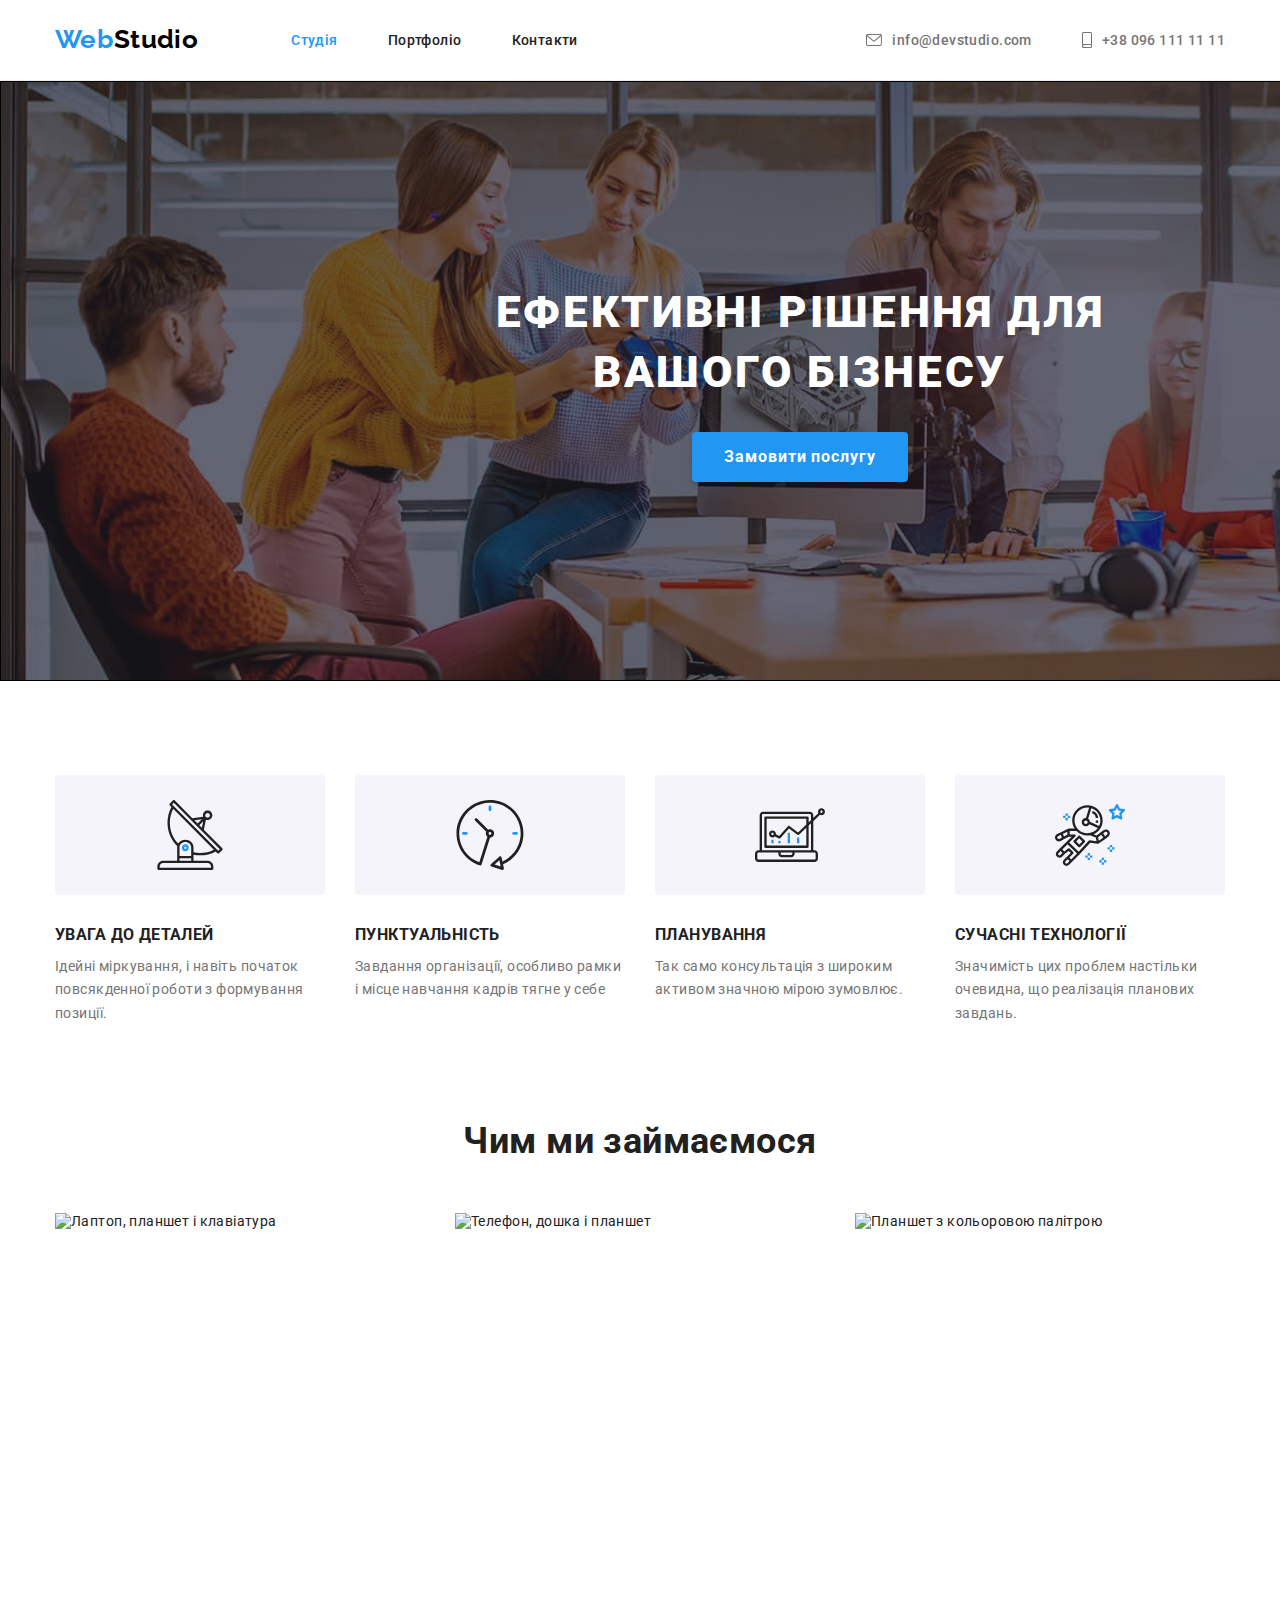
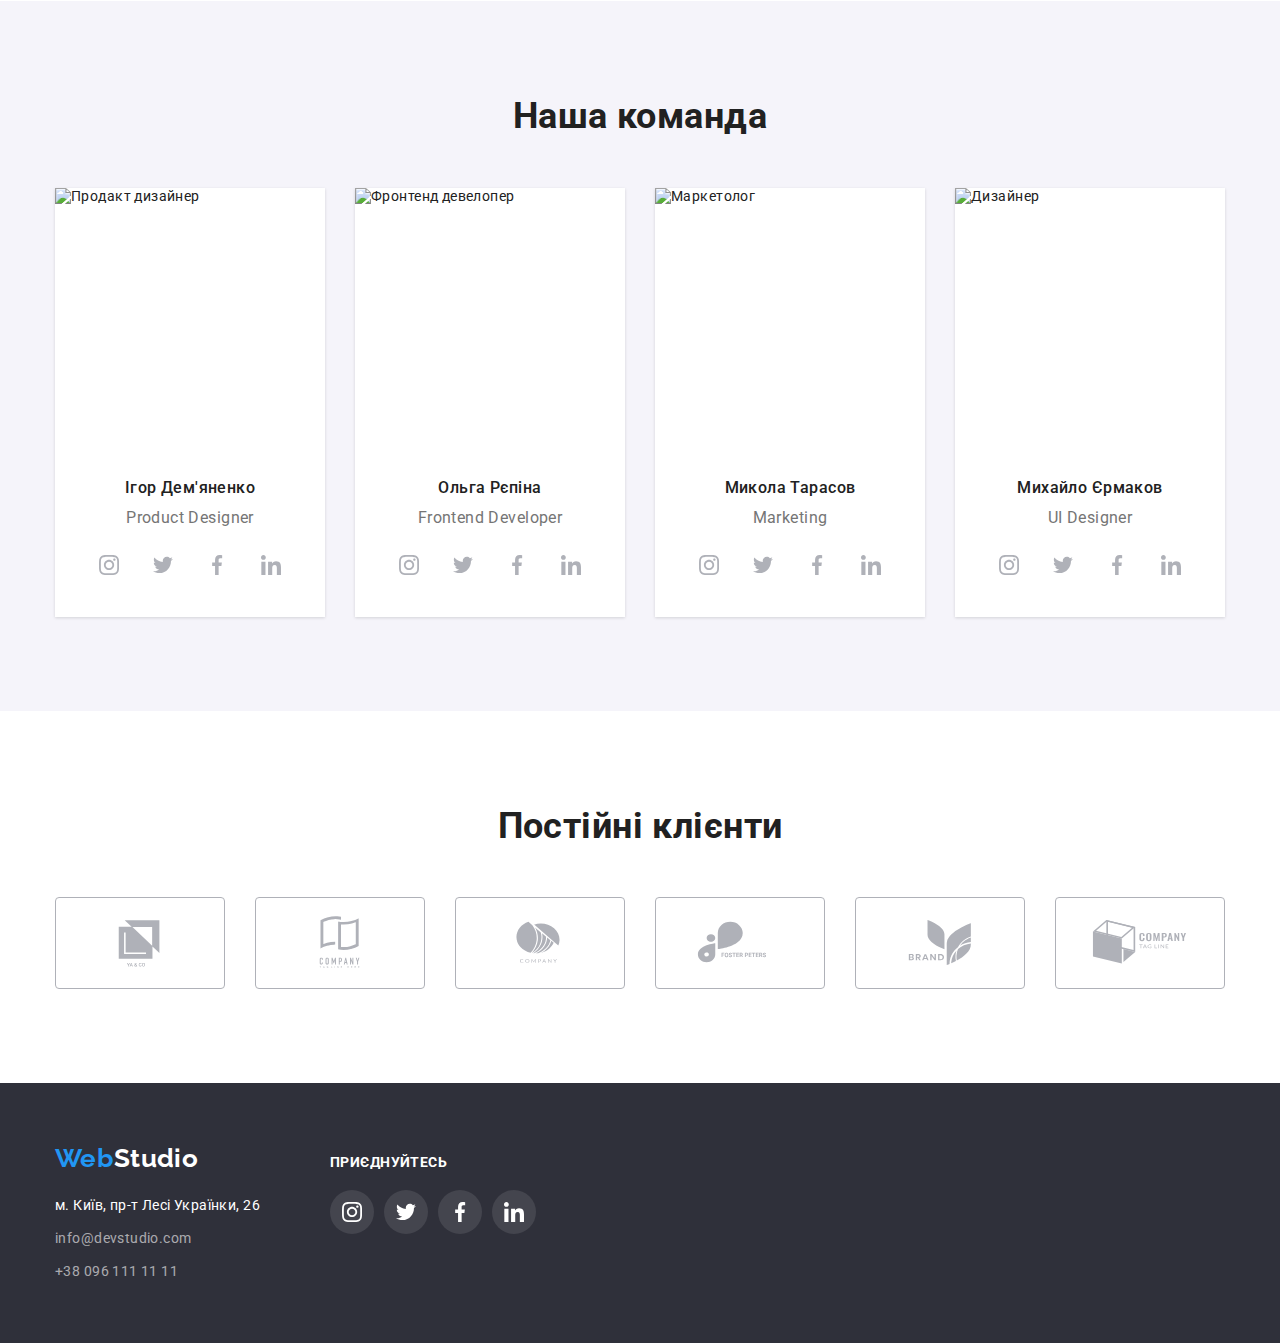
==== commit c016f18c: "fixes" ====
--- a/index.html
+++ b/index.html
@@ -143,8 +143,8 @@
           <ul class="our-team list">
             <li class="specialist">
               <img class="no-gap" src="./images/person1.jpg" alt="Продакт дизайнер" width="270" height="260" />
-              <h3>Ігор Дем'яненко</h3>
-              <p lang="en">Product Designer</p>
+              <h3 class="team-name">Ігор Дем'яненко</h3>
+              <p class="team-position" lang="en">Product Designer</p>
               <ul class="list contact-list">
                 <li class="contact-links">
                   <a
@@ -203,8 +203,8 @@
             <li class="specialist">
               <img class="no-gap" src="./images/person2.jpg" alt="Фронтенд девелопер" width="270" height="260" />
 
-              <h3>Ольга Рєпіна</h3>
-              <p lang="en">Frontend Developer</p>
+              <h3 class="team-name">Ольга Рєпіна</h3>
+              <p class="team-position" lang="en">Frontend Developer</p>
               <ul class="list contact-list">
                 <li class="contact-links">
                   <a
@@ -263,8 +263,8 @@
             <li class="specialist">
               <img class="no-gap" src="./images/person3.jpg" alt="Маркетолог" width="270" height="260" />
 
-              <h3>Микола Тарасов</h3>
-              <p lang="en">Marketing</p>
+              <h3 class="team-name">Микола Тарасов</h3>
+              <p class="team-position" lang="en">Marketing</p>
               <ul class="list contact-list">
                 <li class="contact-links">
                   <a
@@ -323,8 +323,8 @@
             <li class="specialist">
               <img class="no-gap" src="./images/person4.jpg" alt="Дизайнер" width="270" height="260" />
 
-              <h3>Михайло Єрмаков</h3>
-              <p lang="en">UI Designer</p>
+              <h3 class="team-name">Михайло Єрмаков</h3>
+              <p class="team-position" lang="en">UI Designer</p>
               <ul class="list contact-list">
                 <li class="contact-links">
                   <a
@@ -479,6 +479,7 @@
           <ul class="list media-list">
             <li class="icon instagram media">
               <a
+                class="media-links"
                 target="_blank"
                 aria-label="Наш інстаграм"
                 rel="noopener noreferrer nofollow"
@@ -491,6 +492,7 @@
             </li>
             <li class="icon twitter media">
               <a
+                class="media-links"
                 target="_blank"
                 aria-label="Наш твіттер"
                 rel="noopener noreferrer nofollow"
@@ -503,6 +505,7 @@
             </li>
             <li class="icon facebook media">
               <a
+                class="media-links"
                 target="_blank"
                 aria-label="Наш фейсбук"
                 rel="noopener noreferrer nofollow"
@@ -515,6 +518,7 @@
             </li>
             <li class="icon linkedin media">
               <a
+                class="media-links"
                 target="_blank"
                 aria-label="Наш лінкедін"
                 rel="noopener noreferrer nofollow"
--- a/css/styles.css
+++ b/css/styles.css
@@ -24,8 +24,9 @@
   color: var(--primary-text-color);
   font-family: 'Roboto', 'Segoe UI', 'Oxygen', 'Ubuntu', 'Cantarell', 'Fira Sans', 'Droid Sans', 'Helvetica Neue',
     sans-serif;
-  letter-spacing: 0.02em;
+  letter-spacing: 0.03em;
   margin: 0;
+  font-size: 14px;
 }
 a {
   text-decoration-line: none;
@@ -78,7 +79,6 @@
 
 .logo-picture {
   font-family: Raleway, sans-serif;
-  letter-spacing: 0.03em;
   font-weight: 700;
   font-size: 26px;
   line-height: 1.2;
@@ -100,7 +100,6 @@
 .site-nav a {
   color: var(--primary-text-color);
   font-weight: 500;
-  font-size: 14px;
   line-height: 1.35;
   padding-top: 32px;
   padding-bottom: 32px;
@@ -131,7 +130,6 @@
 .contact-data a {
   color: var(--text-link-color);
   font-weight: 500;
-  font-size: 14px;
   line-height: 1.35;
 }
 .for-icons {
@@ -149,10 +147,6 @@
 }
 .header-icons:hover {
   fill: currentColor;
-}
-
-.our-team p {
-  color: var(--text-link-color);
 }
 
 .hero-section {
@@ -232,7 +226,6 @@
   font-weight: 500;
   font-size: 16px;
   line-height: 1.6;
-  letter-spacing: 0.03em;
   text-align: center;
   border-radius: 4px;
   padding: 6px 22px;
@@ -243,18 +236,16 @@
 .portfolio-examples button:focus {
   color: var(--accent-color);
   background-color: var(--active-accent);
-  box-shadow: 0px 2px 2px rgba(0, 0, 0, 0.12);
-  box-shadow: 0px 1px 2px rgba(0, 0, 0, 0.08);
-  box-shadow: 0px 3px 1px rgba(0, 0, 0, 0.1);
-}
-
-.portfolio-item:hover,
-.portfolio-item:focus {
-  box-shadow: 0px 1px 1px rgba(0, 0, 0, 0.12);
-  box-shadow: 0px 4px 4px rgba(0, 0, 0, 0.06);
-  box-shadow: 1px 4px 6px rgba(0, 0, 0, 0.16);
-}
-
+  box-shadow: 0px 2px 2px rgba(0, 0, 0, 0.12), 0px 1px 2px rgba(0, 0, 0, 0.08), 0px 3px 1px rgba(0, 0, 0, 0.1);
+}
+
+.portfolio-item-link {
+  display: block;
+}
+.portfolio-item-link:hover,
+.portfolio-item-link:focus {
+  box-shadow: 0px 1px 1px rgba(0, 0, 0, 0.12), 0px 4px 4px rgba(0, 0, 0, 0.06), 1px 4px 6px rgba(0, 0, 0, 0.16);
+}
 .advantages {
   display: flex;
   flex-wrap: wrap;
@@ -285,20 +276,13 @@
 }
 
 .advantages h3 {
-  text-align: left;
-  font-weight: 700;
-  font-size: 14px;
   line-height: 1.2;
-  letter-spacing: 0.03em;
   text-transform: uppercase;
   margin-bottom: 10px;
 }
 .advantages p {
   text-align: left;
-  font-weight: 400;
-  font-size: 14px;
   line-height: 1.7;
-  letter-spacing: 0.03em;
 }
 
 .what-we-do {
@@ -309,7 +293,6 @@
   font-weight: 700;
   font-size: 36px;
   line-height: 1.2;
-  letter-spacing: 0.03em;
   margin-bottom: 50px;
 }
 
@@ -352,21 +335,20 @@
   margin-right: 30px;
 }
 
-.our-team h3 {
+.team-name {
   text-align: center;
   font-weight: 500;
   font-size: 16px;
   line-height: 1.2;
-  letter-spacing: 0.03em;
   margin-bottom: 10px;
   margin-top: 30px;
 }
-.our-team p {
-  text-align: center;
-  font-weight: 400;
+.team-position {
+  text-align: center;
   font-size: 16px;
   line-height: 1.2;
-  letter-spacing: 0.03em;
+  color: var(--text-link-color);
+  margin-bottom: 16px;
 }
 .no-gap {
   display: block;
@@ -388,7 +370,8 @@
 }
 
 .partnership:hover .partners-icons {
-  fill: #2196f3;
+  fill: var(--active-accent);
+  outline: none;
 }
 
 .link-to-partner {
@@ -400,15 +383,17 @@
   justify-content: center;
   align-items: center;
   display: flex;
+  color: #afb1b8;
 }
 
 .link-to-partner:hover,
 .link-to-partner:focus {
-  border: 1px solid #2196f3;
-  color: #2196f3;
+  border: 1px solid var(--active-accent);
+  color: var(--active-accent);
+  outline: none;
 }
 .partners-icons {
-  fill: #afb1b8;
+  fill: currentColor;
 }
 .partners-icons:hover,
 .partners-icons:focus {
@@ -419,7 +404,6 @@
   text-align: center;
   font-size: 36px;
   line-height: 1.16666666667;
-  letter-spacing: 0.03em;
   margin-bottom: 50px;
 }
 
@@ -439,10 +423,8 @@
   margin-bottom: 4px;
 }
 .gallery-items p {
-  font-weight: 400;
   font-size: 16px;
   line-height: 1.9;
-  letter-spacing: 0.03em;
 }
 
 .border {
@@ -465,24 +447,19 @@
 .address {
   color: var(--accent-color);
   font-style: normal;
-  font-weight: 400;
-  font-size: 14px;
   line-height: 1.7;
-  letter-spacing: 0.03em;
   margin-top: 20px;
   margin-bottom: 9px;
 }
 .contact-data-footer a {
   color: rgba(255, 255, 255, 0.6);
-  font-weight: 400;
-  font-size: 14px;
   line-height: 1.7;
-  letter-spacing: 0.03em;
 }
 .email {
   margin-bottom: 9px;
 }
-.contact-data-footer a:hover {
+.contact-data-footer a:hover,
+.contact-data-footer a:focus {
   color: var(--active-accent);
 }
 
@@ -499,10 +476,10 @@
   margin: -1px;
 }
 .footer-right {
-  font-size: 14px;
   font-weight: 700;
-  color: #ffffff;
-  margin-left: 156px;
+  color: var(--accent-color);
+  margin-left: 70px;
+  min-width: 231px;
 }
 
 .join {
@@ -516,7 +493,10 @@
 .media {
   width: 44px;
   height: 44px;
-  margin: top 30px;
+}
+.media-links {
+  width: 100%;
+  height: 100%;
   background-color: rgba(255, 255, 255, 0.1);
   border-radius: 50%;
   column-gap: 10px;
@@ -526,21 +506,30 @@
   justify-content: center;
   align-items: center;
 }
-.media:hover {
-  background-color: #2196f3;
+.media-links:hover,
+.media-links:focus {
+  background-color: var(--active-accent);
 }
 .media-icons {
-  fill: white;
-}
-
+  fill: var(--accent-color);
+}
+.social-contact-list {
+  width: 100%;
+  height: 100%;
+  border-radius: 50%;
+  display: flex;
+  justify-content: center;
+  align-items: center;
+}
+.social-contact-list:hover,
+.social-contact-list:focus {
+  background-color: var(--active-accent);
+  fill: var(--accent-color);
+  color: var(--accent-color);
+}
 .contact-links {
   width: 44px;
   height: 44px;
-  margin-top: 16px;
-  border-radius: 50%;
-  display: flex;
-  justify-content: center;
-  align-items: center;
 }
 .contact-list {
   display: flex;
@@ -549,12 +538,8 @@
   justify-content: center;
   align-items: center;
 }
-.contact-links:hover,
-.contact-links:focus {
-  background-color: #2196f3;
-}
 
 .contact-links:hover .social-contact,
 .contact-links:focus .social-contact {
-  fill: white;
-}
+  fill: var(--accent-color);
+}
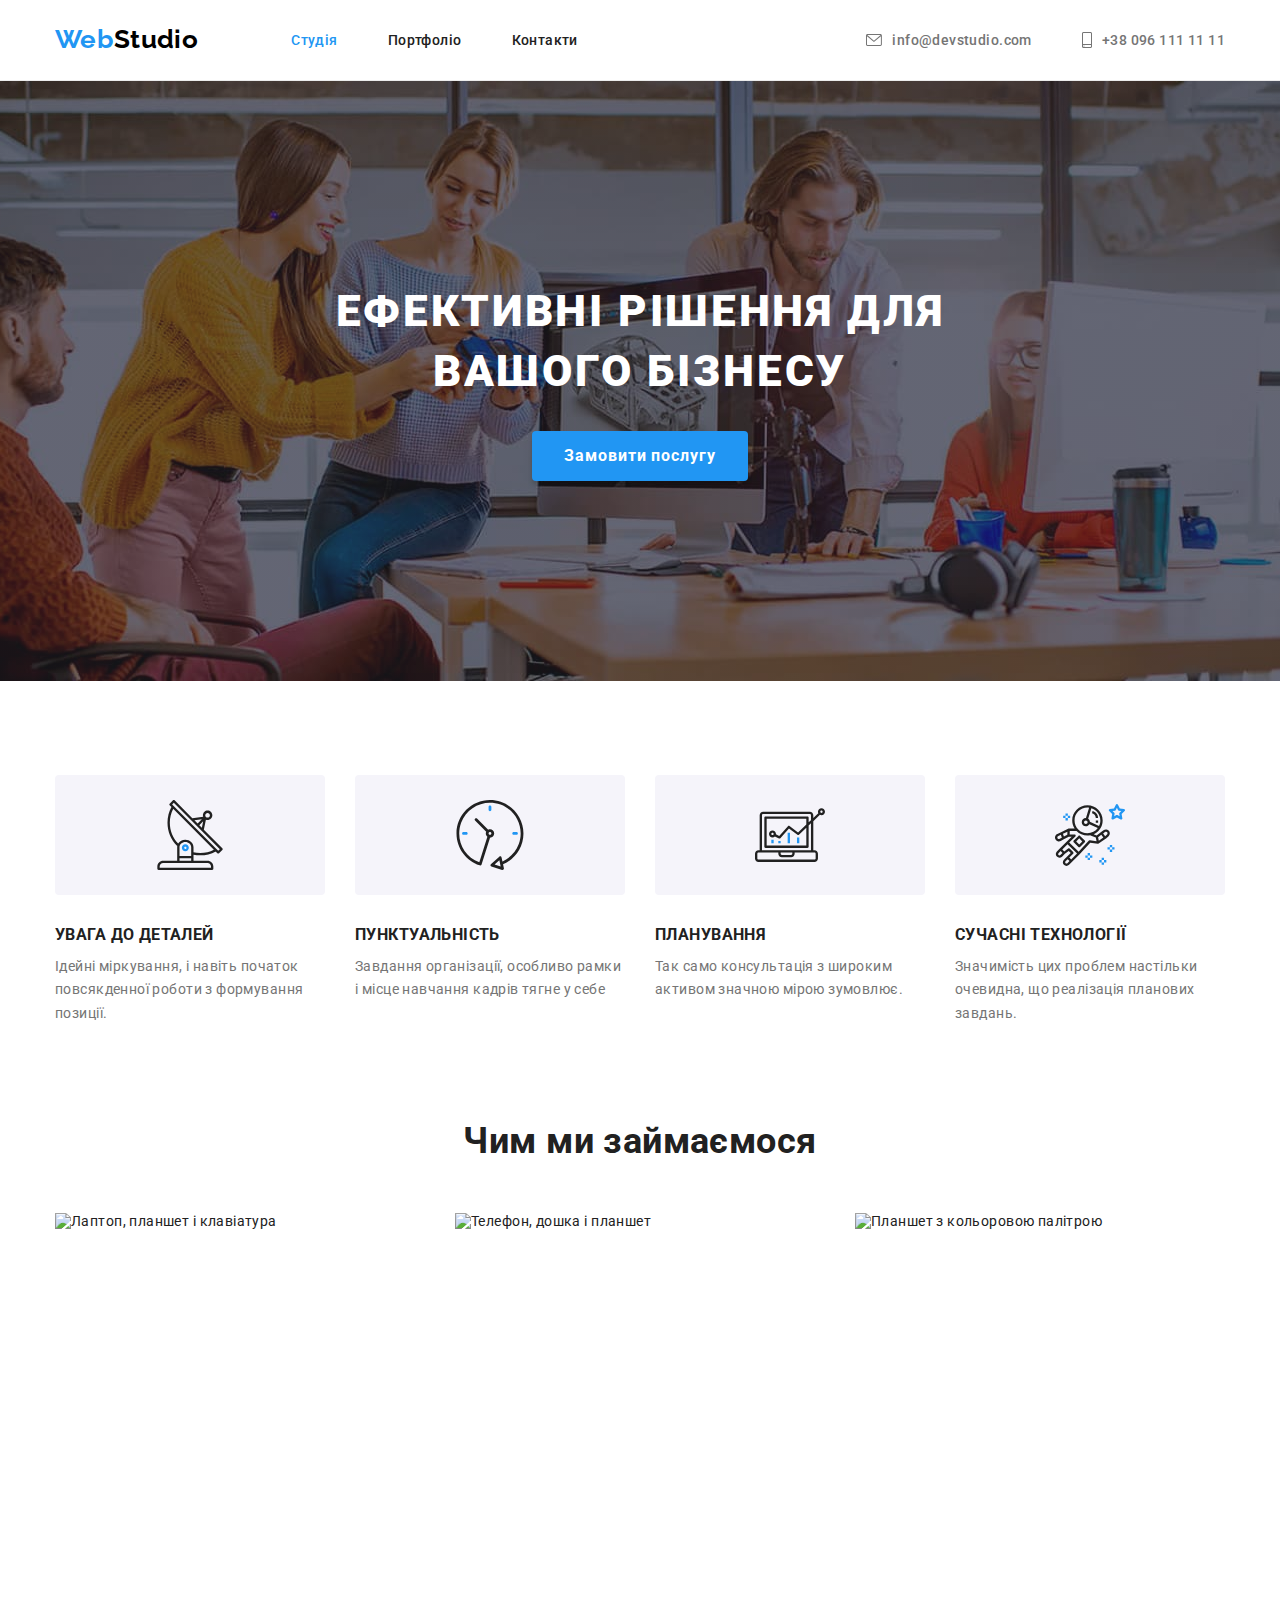
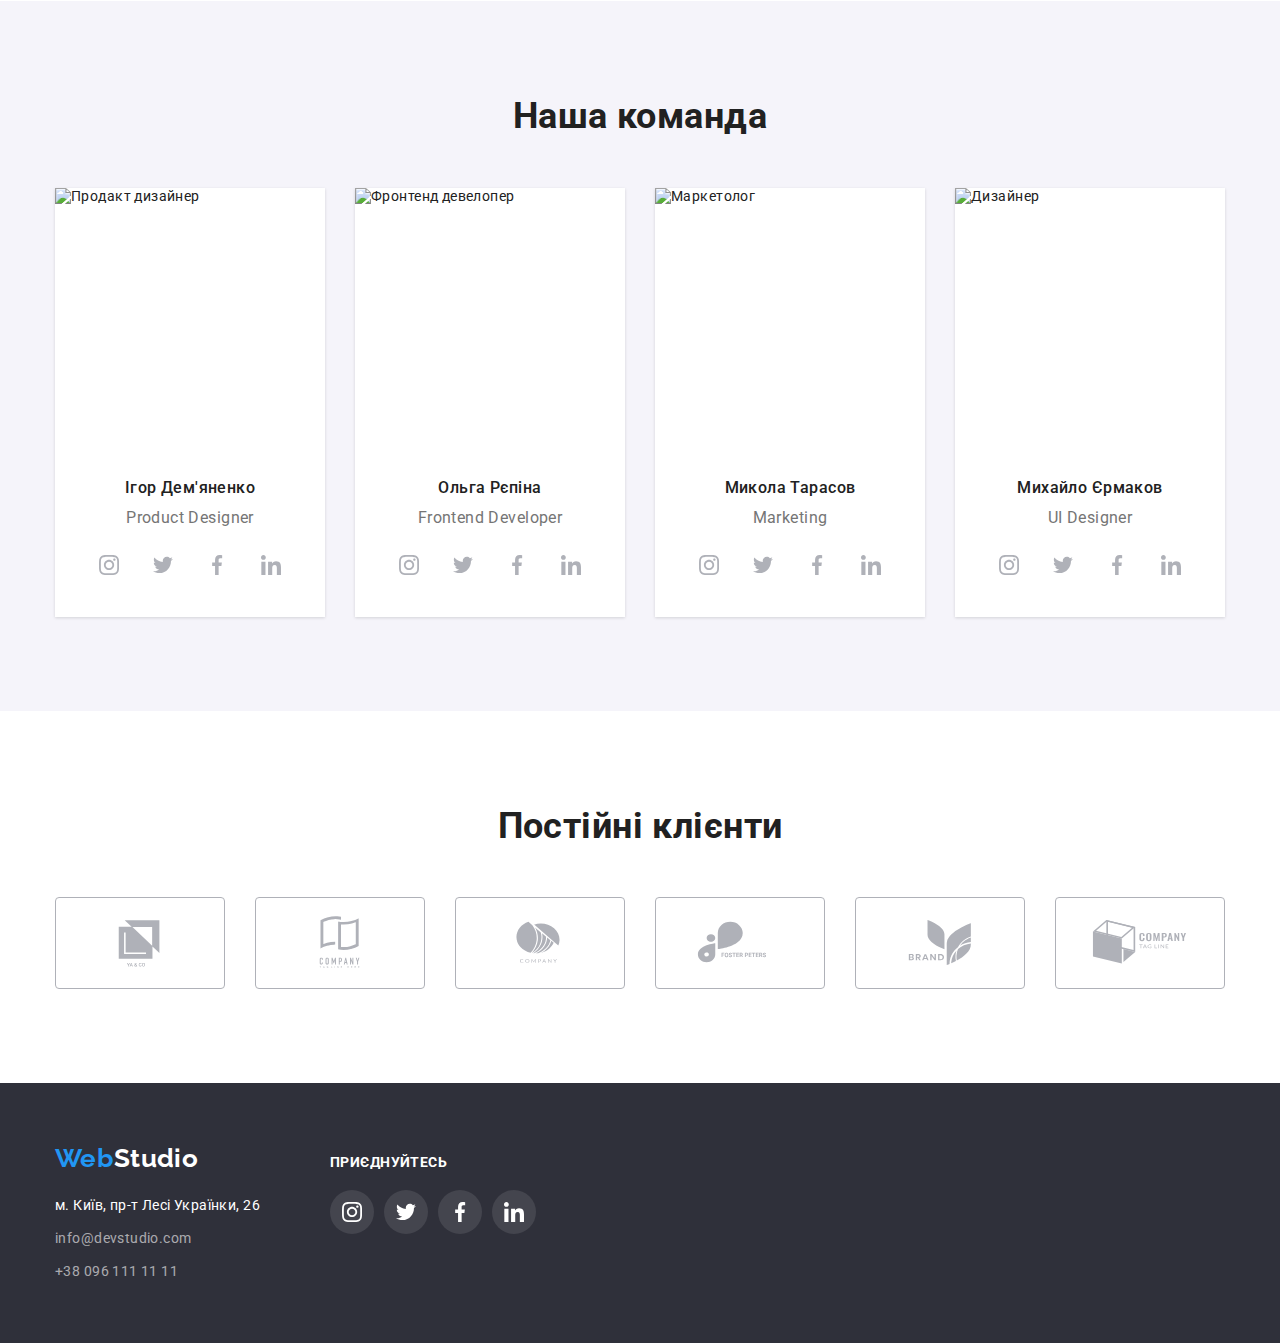
==== commit f8914e2a: "fixes" ====
--- a/index.html
+++ b/index.html
@@ -55,7 +55,7 @@
     </header>
     <main>
       <section class="hero-section section">
-        <div class="container hero-container overlay">
+        <div class="container overlay">
           <h1 class="hero-title">Ефективні рішення для вашого бізнесу</h1>
           <button type="button" class="hero-button">Замовити послугу</button>
         </div>
--- a/css/styles.css
+++ b/css/styles.css
@@ -150,25 +150,20 @@
 }
 
 .hero-section {
-  padding-top: 0%;
-  padding-bottom: 0%;
-}
-
-.hero-container {
   background-color: var(--hero-background);
   text-align: center;
   padding: 200px 0px;
-  width: 1600px;
+  max-width: 1600px;
   height: 600px;
   max-width: 1600px;
   margin-left: auto;
   margin-right: auto;
-  border: 1px solid #000;
   background-image: linear-gradient(to right, rgba(47, 48, 58, 0.4), rgba(47, 48, 58, 0.4)), url(../images/header.jpg);
   background-position: center;
   background-size: cover;
   background-repeat: no-repeat;
 }
+
 .hero-title {
   color: var(--accent-color);
   text-align: center;
@@ -354,10 +349,6 @@
   display: block;
 }
 
-.social-contact {
-  fill: #afb1b8;
-}
-
 .partners-list {
   display: flex;
   flex-wrap: wrap;
@@ -371,7 +362,6 @@
 
 .partnership:hover .partners-icons {
   fill: var(--active-accent);
-  outline: none;
 }
 
 .link-to-partner {
@@ -520,13 +510,15 @@
   display: flex;
   justify-content: center;
   align-items: center;
-}
+  fill: #afb1b8;
+}
+
 .social-contact-list:hover,
 .social-contact-list:focus {
   background-color: var(--active-accent);
   fill: var(--accent-color);
-  color: var(--accent-color);
-}
+}
+
 .contact-links {
   width: 44px;
   height: 44px;
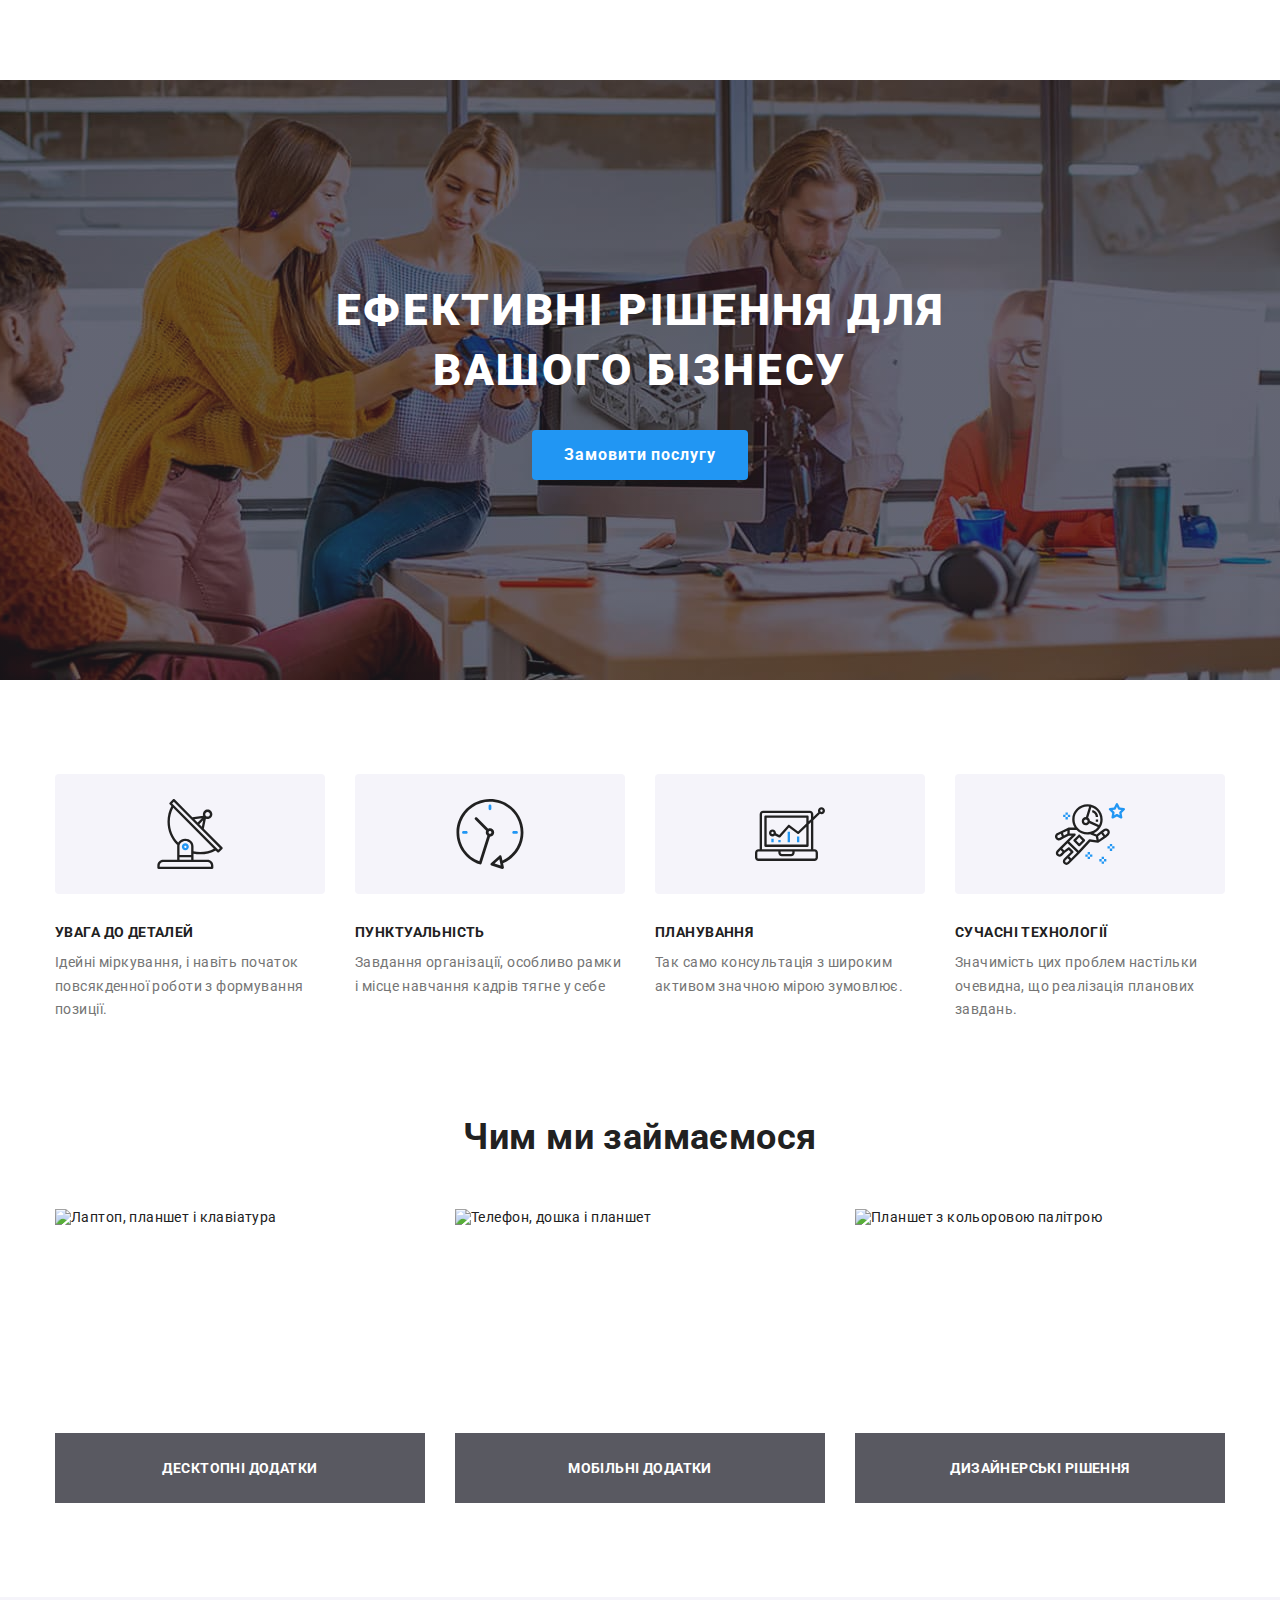
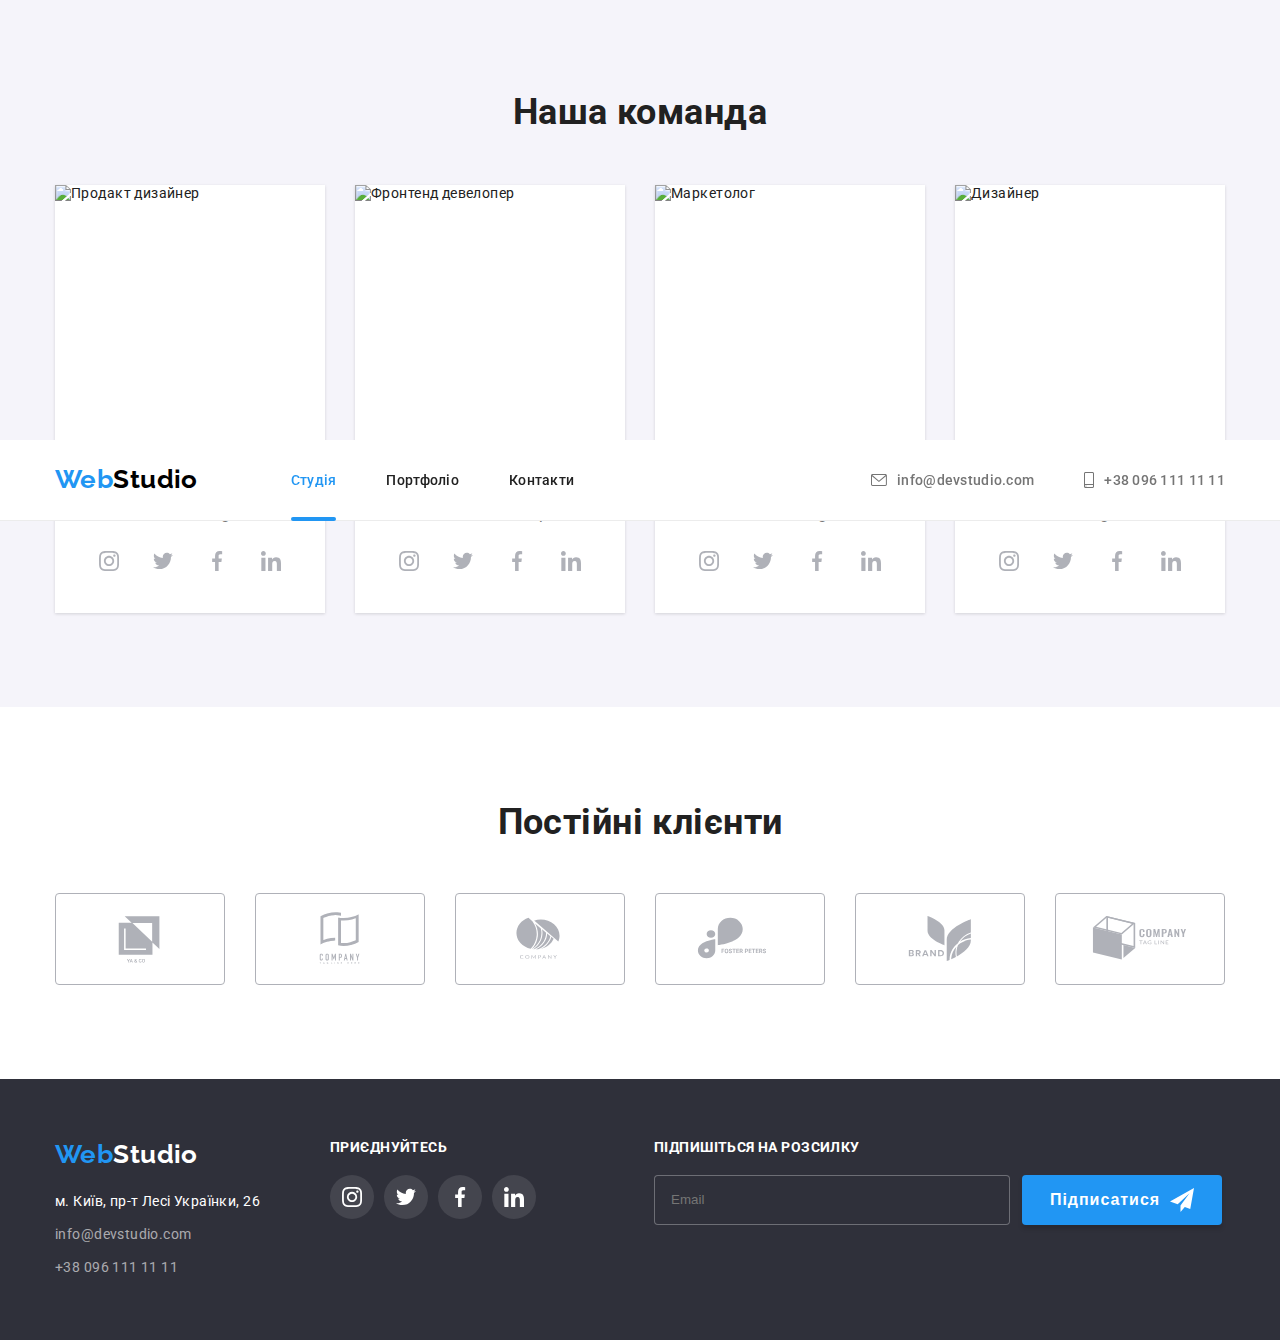
==== commit db61b0b6: "add forms" ====
--- a/index.html
+++ b/index.html
@@ -5,10 +5,7 @@
     <meta http-equiv="X-UA-Compatible" content="IE=edge" />
     <meta name="viewport" content="width=device-width, initial-scale=1.0" />
     <title>Студія</title>
-    <link
-      href="https://fonts.googleapis.com/css2?family=Raleway:wght@700&family=Roboto:wght@400;500;700;900&display=swap"
-      rel="stylesheet"
-    />
+    <link href="https://fonts.googleapis.com/css2?family=Raleway:wght@700&family=Roboto:wght@400;500;700;900&display=swap" rel="stylesheet" />
     <link
       rel="stylesheet"
       href="https://cdnjs.cloudflare.com/ajax/libs/modern-normalize/1.1.0/modern-normalize.min.css"
@@ -23,14 +20,20 @@
     <header class="page-header">
       <div class="container header-container">
         <nav class="bar">
+          <!-- prettier-ignore -->
           <a class="logo-picture" href="./index.html">
-            <span class="logo-web" style="color: #2196f3">Web</span>
-            <span style="color: #000000">Studio</span>
-          </a>
+        <span style="color: #2196f3">Web</span>Studio
+      </a>
           <ul class="site-nav list">
-            <li><a class="link-header current" href="./index.html">Студія</a></li>
-            <li><a class="link-header" href="./portfolio.html">Портфоліо</a></li>
-            <li><a class="link-header" href="">Контакти</a></li>
+            <li>
+              <a class="link-header current" href="./index.html">Студія</a>
+            </li>
+            <li>
+              <a class="link-header" href="./portfolio.html">Портфоліо</a>
+            </li>
+            <li>
+              <a class="link-header" href="">Контакти</a>
+            </li>
           </ul>
         </nav>
         <ul class="contact-data list">
@@ -57,7 +60,7 @@
       <section class="hero-section section">
         <div class="container overlay">
           <h1 class="hero-title">Ефективні рішення для вашого бізнесу</h1>
-          <button type="button" class="hero-button">Замовити послугу</button>
+          <button data-modal-open type="button" class="hero-button">Замовити послугу</button>
         </div>
       </section>
       <section class="section">
@@ -108,31 +111,29 @@
           <h2 class="section-title">Чим ми займаємося</h2>
           <ul class="list what-we-do-img">
             <li class="actions">
-              <img
-                class="no-gap"
-                src="./images/section3_img1.jpg"
-                alt="Лаптоп, планшет і клавіатура"
-                width="370"
-                height="294"
-              />
+              <div class="container-act">
+                <img class="no-gap" src="./images/section3_img1.jpg" alt="Лаптоп, планшет і клавіатура" width="370" height="294" />
+
+                <div class="overlay-adv">
+                  <p class="actions-text">ДЕСКТОПНІ ДОДАТКИ</p>
+                </div>
+              </div>
             </li>
             <li class="actions">
-              <img
-                class="no-gap"
-                src="./images/section3_img2.jpg"
-                alt="Телефон, дошка і планшет"
-                width="370"
-                height="294"
-              />
+              <div class="container-act">
+                <img class="no-gap" src="./images/section3_img2.jpg" alt="Телефон, дошка і планшет" width="370" height="294" />
+                <div class="overlay-adv">
+                  <p class="actions-text">МОБІЛЬНІ ДОДАТКИ</p>
+                </div>
+              </div>
             </li>
             <li class="actions">
-              <img
-                class="no-gap"
-                src="./images/section3_img3.jpg"
-                alt="Планшет з кольоровою палітрою"
-                width="370"
-                height="294"
-              />
+              <div class="container-act">
+                <img class="no-gap" src="./images/section3_img3.jpg" alt="Планшет з кольоровою палітрою" width="370" height="294" />
+                <div class="overlay-adv">
+                  <p class="actions-text">ДИЗАЙНЕРСЬКІ РІШЕННЯ</p>
+                </div>
+              </div>
             </li>
           </ul>
         </div>
@@ -388,26 +389,14 @@
           <h2 class="our-partners">Постійні клієнти</h2>
           <ul class="list partners-list">
             <li class="partnership">
-              <a
-                class="link-to-partner"
-                href="/"
-                target="_blank"
-                aria-label="Компанія"
-                rel="noopener noreferrer nofollow"
-              >
+              <a class="link-to-partner" href="/" target="_blank" aria-label="Компанія" rel="noopener noreferrer nofollow">
                 <svg class="partners-icons" width="106" height="60">
                   <use href="./images/symbol-defs7.svg#icon-Logo1"></use>
                 </svg>
               </a>
             </li>
             <li class="partnership">
-              <a
-                class="link-to-partner"
-                href="/"
-                target="_blank"
-                aria-label="Стартап"
-                rel="noopener noreferrer nofollow"
-              >
+              <a class="link-to-partner" href="/" target="_blank" aria-label="Стартап" rel="noopener noreferrer nofollow">
                 <svg class="partners-icons" width="106" height="60">
                   <use href="./images/symbol-defs7.svg#icon-Logo2"></use>
                 </svg>
@@ -428,26 +417,14 @@
               </a>
             </li>
             <li class="partnership">
-              <a
-                class="link-to-partner"
-                href="/"
-                target="_blank"
-                aria-label="Торговельна мережа"
-                rel="noopener noreferrer nofollow"
-              >
+              <a class="link-to-partner" href="/" target="_blank" aria-label="Торговельна мережа" rel="noopener noreferrer nofollow">
                 <svg class="partners-icons" width="106" height="60">
                   <use href="./images/symbol-defs7.svg#icon-Logo5"></use>
                 </svg>
               </a>
             </li>
             <li class="partnership">
-              <a
-                class="link-to-partner"
-                href="/"
-                target="_blank"
-                aria-label="Корпорація"
-                rel="noopener noreferrer nofollow"
-              >
+              <a class="link-to-partner" href="/" target="_blank" aria-label="Корпорація" rel="noopener noreferrer nofollow">
                 <svg class="partners-icons" width="106" height="60">
                   <use href="./images/symbol-defs7.svg#icon-Logo6"></use>
                 </svg>
@@ -462,10 +439,10 @@
         <div class="footer-left">
           <ul class="list footer-first-part">
             <li>
-              <a class="logo-picture" href="./index.html">
-                <span class="logo-web" style="color: #2196f3">Web</span>
-                <span style="color: #ffffff">Studio</span>
-              </a>
+              <!-- prettier-ignore -->
+              <a class="footer-logo-picture" href="./index.html">
+        <span style="color: #2196f3">Web</span>Studio
+      </a>
             </li>
           </ul>
           <address class="address">м. Київ, пр-т Лесі Українки, 26</address>
@@ -478,52 +455,28 @@
           <p class="join">ПРИЄДНУЙТЕСЬ</p>
           <ul class="list media-list">
             <li class="icon instagram media">
-              <a
-                class="media-links"
-                target="_blank"
-                aria-label="Наш інстаграм"
-                rel="noopener noreferrer nofollow"
-                href="https://www.instagram.com/"
-              >
+              <a class="media-links" target="_blank" aria-label="Наш інстаграм" rel="noopener noreferrer nofollow" href="https://www.instagram.com/">
                 <svg class="media-icons" width="20" height="20">
                   <use href="./images/symbol-defs7.svg#icon-instagram2"></use>
                 </svg>
               </a>
             </li>
             <li class="icon twitter media">
-              <a
-                class="media-links"
-                target="_blank"
-                aria-label="Наш твіттер"
-                rel="noopener noreferrer nofollow"
-                href="https://twitter.com/"
-              >
+              <a class="media-links" target="_blank" aria-label="Наш твіттер" rel="noopener noreferrer nofollow" href="https://twitter.com/">
                 <svg class="media-icons" width="20" height="20">
                   <use href="./images/symbol-defs7.svg#icon-twitter2"></use>
                 </svg>
               </a>
             </li>
             <li class="icon facebook media">
-              <a
-                class="media-links"
-                target="_blank"
-                aria-label="Наш фейсбук"
-                rel="noopener noreferrer nofollow"
-                href="https://www.facebook.com/"
-              >
+              <a class="media-links" target="_blank" aria-label="Наш фейсбук" rel="noopener noreferrer nofollow" href="https://www.facebook.com/">
                 <svg class="media-icons" width="20" height="20">
                   <use href="./images/symbol-defs7.svg#icon-facebook2"></use>
                 </svg>
               </a>
             </li>
             <li class="icon linkedin media">
-              <a
-                class="media-links"
-                target="_blank"
-                aria-label="Наш лінкедін"
-                rel="noopener noreferrer nofollow"
-                href="https://www.linkedin.com/"
-              >
+              <a class="media-links" target="_blank" aria-label="Наш лінкедін" rel="noopener noreferrer nofollow" href="https://www.linkedin.com/">
                 <svg class="media-icons" width="20" height="20">
                   <use href="./images/symbol-defs7.svg#icon-linkedin2"></use>
                 </svg>
@@ -531,7 +484,68 @@
             </li>
           </ul>
         </div>
+        <div class="footer-second-right">
+          <p class="receive-news">ПІДПИШІТЬСЯ НА РОЗСИЛКУ</p>
+          <div class="sign-to-us">
+            <form class="sign-up-form" autocomplete="on">
+              <label for="email" class="email-label">
+                <input class="email-field" type="email" id="email" name="email" placeholder="Email" autofocus />
+              </label>
+              <button class="btn-submit-with-icon" type="submit">
+                Підписатися
+                <svg class="letter" width="24" height="24"><use href="./images/symbol-defs7.svg#icon-icon-send-2 "></use></svg>
+              </button>
+            </form>
+          </div>
+        </div>
       </div>
     </footer>
+    <div class="backdrop is-hidden" data-modal>
+      <div class="pop-up">
+        <button data-modal-close class="button-close" type="button">
+          <svg class="close-icon" width="11px" height="11px"><use href="./images/symbol-defs7.svg#icon-close"></use></svg>
+        </button>
+        <form class="ordering" autocomplete="on">
+          <p class="call-back">Залиште свої дані, ми вам передзвонимо</p>
+          <div class="form-field">
+            <label for="name" class="pop-up-field-names">Iм'я</label>
+            <div class="input-container">
+              <svg width="12" height="12" class="input-icon"><use href="./images/symbol-defs7.svg#icon-person-black-18dp-1-1"></use></svg>
+              <input class="name-field" type="text" id="name" name="name" required />
+            </div>
+          </div>
+          <div class="form-field">
+            <label for="contact-phone" class="pop-up-field-names">Телефон</label>
+            <div class="input-container">
+              <svg width="18" height="18" class="input-icon"><use href="./images/symbol-defs7.svg#icon-phone-black-18dp-1-1"></use></svg>
+              <input class="name-field" type="tel" id="contact-phone" name="contact-phone" />
+            </div>
+          </div>
+          <div class="form-field">
+            <label for="contact-email" class="pop-up-field-names">Пошта</label>
+            <div class="input-container">
+              <svg width="15" height="12" class="input-icon"><use href="./images/symbol-defs7.svg#icon-email-black-18dp-1-1"></use></svg>
+              <input class="name-field" type="email" id="contact-email" name="contact-email" required />
+            </div>
+          </div>
+          <div class="feedback-container">
+            <label class="pop-up-field-names" for="feedback">Коментар</label>
+            <textarea name="feedback" id="feedback" placeholder="Введіть текст"></textarea>
+          </div>
+          <div class="terms-checkbox">
+            <label class="checkbox-label">
+              <input class="checkbox-class" type="checkbox" name="terms" value="agree-to-terms" unchecked required />
+              <svg class="checkbox-icon" width="16" height="15"><use href="./images/symbol-defs7.svg#icon-icon-check-3"></use></svg>
+              Погоджуюся з розсилкою та приймаю
+              <a class="link-to-terms" target="blank" href="./terms.html"><u>Умови договору</u></a>
+            </label>
+          </div>
+          <div class="btn-submit-container">
+            <button class="btn-submit" type="submit">Відправити</button>
+          </div>
+        </form>
+      </div>
+    </div>
+    <script src="./js/modal.js"></script>
   </body>
 </html>
--- a/css/styles.css
+++ b/css/styles.css
@@ -22,11 +22,11 @@
 
 .page {
   color: var(--primary-text-color);
-  font-family: 'Roboto', 'Segoe UI', 'Oxygen', 'Ubuntu', 'Cantarell', 'Fira Sans', 'Droid Sans', 'Helvetica Neue',
-    sans-serif;
+  font-family: 'Roboto', sans-serif;
   letter-spacing: 0.03em;
   margin: 0;
   font-size: 14px;
+  padding-top: 80px;
 }
 a {
   text-decoration-line: none;
@@ -71,10 +71,16 @@
 .bar {
   display: flex;
   align-items: center;
+  height: 80px;
 }
 .page-header {
+  position: fixed;
   background-color: var(--accent-color);
   border-bottom: 1px solid var(--header-line);
+  z-index: 1;
+  width: 100%;
+  top: 0%;
+  left: 0%;
 }
 
 .logo-picture {
@@ -84,6 +90,7 @@
   line-height: 1.2;
   vertical-align: top;
   margin-right: 93px;
+  color: #000;
 }
 .logo-web {
   margin-right: -6px;
@@ -104,6 +111,10 @@
   padding-top: 32px;
   padding-bottom: 32px;
   display: block;
+  letter-spacing: 0.02em;
+  transition-property: color;
+  transition-duration: 250ms;
+  transition-timing-function: cubic-bezier(0.4, 0, 0.2, 1);
 }
 .site-nav a:hover,
 .contact-data a:hover {
@@ -118,10 +129,46 @@
 .site-nav .link-header.current {
   color: var(--active-accent);
 }
+
+.link-header {
+  position: relative;
+}
+.link-header::after {
+  content: '';
+  display: block;
+  transition: background-color 250ms cubic-bezier(0.4, 0, 0.2, 1);
+}
+
+.link-header:hover::after,
+.link-header:focus::after {
+  content: '';
+  display: block;
+  width: 100%;
+  height: 4px;
+  background-color: var(--active-accent);
+  border-radius: 2px;
+  position: absolute;
+  left: 0%;
+  bottom: 0%;
+}
+
+.link-header.current::after {
+  content: '';
+  display: block;
+  width: 100%;
+  height: 4px;
+  background-color: var(--active-accent);
+  border-radius: 2px;
+  position: absolute;
+  left: 0%;
+  bottom: 0%;
+}
+
 .contact-data {
   display: flex;
   margin-left: auto;
   align-items: center;
+  letter-spacing: 0.02em;
 }
 .contact-data .data + .data {
   margin-left: 50px;
@@ -131,6 +178,10 @@
   color: var(--text-link-color);
   font-weight: 500;
   line-height: 1.35;
+  letter-spacing: 0.02em;
+  transition-property: color;
+  transition-duration: 250ms;
+  transition-timing-function: cubic-bezier(0.4, 0, 0.2, 1);
 }
 .for-icons {
   display: block;
@@ -185,7 +236,6 @@
 .hero-button {
   color: var(--accent-color);
   background-color: var(--active-accent);
-  box-shadow: 0px 4px 4px rgba(0, 0, 0, 0.15);
   cursor: pointer;
   font-family: inherit;
   font-weight: 700;
@@ -197,11 +247,12 @@
   border-radius: 4px;
   border: 0em;
   padding: 10px 32px;
+  transition-property: box-shadow;
+  transition-duration: 250ms;
+  transition-timing-function: cubic-bezier(0.4, 0, 0.2, 1);
 }
 .hero-button:hover,
 .hero-button:focus {
-  color: var(--accent-color);
-  background-color: var(--active-accent);
   box-shadow: 0px 4px 4px rgba(0, 0, 0, 0.15);
 }
 
@@ -226,6 +277,9 @@
   padding: 6px 22px;
   min-width: 73px;
   border: 1px solid transparent;
+  transition-property: color, background-color, box-shadow;
+  transition-duration: 250ms;
+  transition-timing-function: cubic-bezier(0.4, 0, 0.2, 1);
 }
 .portfolio-examples button:hover,
 .portfolio-examples button:focus {
@@ -236,11 +290,39 @@
 
 .portfolio-item-link {
   display: block;
+  transition-property: box-shadow;
+
+  transition-duration: 250ms;
+  transition-timing-function: cubic-bezier(0.4, 0, 0.2, 1);
 }
 .portfolio-item-link:hover,
 .portfolio-item-link:focus {
   box-shadow: 0px 1px 1px rgba(0, 0, 0, 0.12), 0px 4px 4px rgba(0, 0, 0, 0.06), 1px 4px 6px rgba(0, 0, 0, 0.16);
 }
+
+.portfolio-item-c {
+  position: relative;
+  overflow: hidden;
+}
+.portfolio-overlay {
+  position: absolute;
+  opacity: 0;
+  top: 0;
+  background-color: rgba(33, 150, 243, 0.9);
+  padding: 63px 24px;
+  width: 100%;
+  height: 100%;
+  color: var(--accent-color);
+  transform: translatey(100%);
+  transition: transform 250ms ease;
+}
+
+.portfolio-item-link:hover .portfolio-overlay,
+.portfolio-item-link:focus .portfolio-overlay {
+  opacity: 1;
+  transform: translatey(0%);
+}
+
 .advantages {
   display: flex;
   flex-wrap: wrap;
@@ -266,7 +348,7 @@
 }
 
 .advantages p,
-.gallery-items p {
+.item-name {
   color: var(--text-link-color);
 }
 
@@ -274,9 +356,9 @@
   line-height: 1.2;
   text-transform: uppercase;
   margin-bottom: 10px;
+  font-size: 14px;
 }
 .advantages p {
-  text-align: left;
   line-height: 1.7;
 }
 
@@ -285,7 +367,6 @@
 }
 .section-title {
   text-align: center;
-  font-weight: 700;
   font-size: 36px;
   line-height: 1.2;
   margin-bottom: 50px;
@@ -303,6 +384,22 @@
   margin-right: 0%;
 }
 
+.container-act {
+  position: relative;
+}
+.overlay-adv {
+  position: absolute;
+  display: flex;
+  width: 370px;
+  height: 70px;
+  background-color: rgba(47, 48, 58, 0.8);
+  justify-content: center;
+  align-items: center;
+  bottom: 0;
+  color: var(--accent-color);
+  font-weight: 700;
+}
+
 .team-section {
   background-color: var(--inactive-buttons);
 }
@@ -312,6 +409,7 @@
   display: flex;
   flex-wrap: wrap;
   gap: 30px;
+  color: #2196f3;
 }
 
 .our-team {
@@ -374,6 +472,9 @@
   align-items: center;
   display: flex;
   color: #afb1b8;
+  transition-property: border, color;
+  transition-duration: 250ms;
+  transition-timing-function: cubic-bezier(0.4, 0, 0.2, 1);
 }
 
 .link-to-partner:hover,
@@ -384,6 +485,9 @@
 }
 .partners-icons {
   fill: currentColor;
+  transition-property: fill;
+  transition-duration: 250ms;
+  transition-timing-function: cubic-bezier(0.4, 0, 0.2, 1);
 }
 .partners-icons:hover,
 .partners-icons:focus {
@@ -406,7 +510,6 @@
 }
 .gallery-items h2 {
   color: var(--primary-text-color);
-  font-weight: 700;
   font-size: 18px;
   line-height: 2;
   letter-spacing: 0.06em;
@@ -427,6 +530,14 @@
   padding-bottom: 60px;
 }
 
+.footer-logo-picture {
+  color: var(--accent-color);
+  font-family: Raleway, sans-serif;
+  font-weight: 700;
+  font-size: 26px;
+  line-height: 1.2;
+  vertical-align: top;
+}
 .footer-content {
   display: flex;
   align-items: baseline;
@@ -444,6 +555,9 @@
 .contact-data-footer a {
   color: rgba(255, 255, 255, 0.6);
   line-height: 1.7;
+  transition-property: color;
+  transition-duration: 250ms;
+  transition-timing-function: cubic-bezier(0.4, 0, 0.2, 1);
 }
 .email {
   margin-bottom: 9px;
@@ -495,6 +609,9 @@
   display: flex;
   justify-content: center;
   align-items: center;
+  transition-property: background-color;
+  transition-duration: 250ms;
+  transition-timing-function: cubic-bezier(0.4, 0, 0.2, 1);
 }
 .media-links:hover,
 .media-links:focus {
@@ -511,6 +628,9 @@
   justify-content: center;
   align-items: center;
   fill: #afb1b8;
+  transition-property: fill, background-color;
+  transition-duration: 250ms;
+  transition-timing-function: cubic-bezier(0.4, 0, 0.2, 1);
 }
 
 .social-contact-list:hover,
@@ -531,7 +651,256 @@
   align-items: center;
 }
 
-.contact-links:hover .social-contact,
-.contact-links:focus .social-contact {
-  fill: var(--accent-color);
-}
+.footer-second-right {
+  margin-left: 93px;
+  width: 570px;
+  height: 86px;
+}
+
+.receive-news {
+  color: var(--accent-color);
+  margin-bottom: 20px;
+  font-weight: 700;
+}
+
+.sign-up-form {
+  width: 570px;
+  display: flex;
+}
+.email-field {
+  width: 356px;
+  height: 50px;
+  background-color: var(--hero-background);
+  padding: 15px 16px 15px;
+  border-radius: 4px;
+  border: solid 1px rgba(255, 255, 255, 0.3);
+  margin-right: 12px;
+  color: #2196f3;
+  outline: none;
+}
+
+.btn-submit-with-icon {
+  width: 200px;
+  height: 50px;
+  color: var(--accent-color);
+  font-size: 16px;
+  font-weight: 700;
+  line-height: 1.875;
+  letter-spacing: 0.06em;
+  background-color: var(--active-accent);
+  border-radius: 4px;
+  box-shadow: 0px 4px 4px rgba(0, 0, 0, 0.15);
+  border: none;
+  padding-top: 10px;
+  padding-bottom: 10px;
+  justify-content: center;
+  align-items: center;
+  display: flex;
+  cursor: pointer;
+}
+
+.letter {
+  margin-left: 10px;
+}
+.backdrop {
+  position: fixed;
+  top: 0;
+  left: 0;
+  width: 100%;
+  height: 100%;
+  background-color: rgba(0, 0, 0, 0.2);
+  z-index: 2;
+  transition: opacity 250ms cubic-bezier(0.4, 0, 0.2, 1), visability 250ms cubic-bezier(0.4, 0, 0.2, 1);
+}
+
+.backdrop.is-hidden {
+  opacity: 0;
+  pointer-events: none;
+  visibility: hidden;
+}
+
+.pop-up {
+  width: 528px;
+  min-height: 581px;
+  background-color: var(--accent-color);
+  position: absolute;
+  top: 50%;
+  left: 50%;
+  transform: translate(-50%, -50%);
+  border-radius: 4px;
+  padding: 40px 40px;
+}
+.button-close {
+  right: 8px;
+  top: 8px;
+  position: absolute;
+  border: 1px solid rgba(0, 0, 0, 0.1);
+  border-radius: 50%;
+  background-color: transparent;
+  display: flex;
+  padding: 0%;
+  cursor: pointer;
+  width: 30px;
+  height: 30px;
+  transition: fill 250ms cubic-bezier(0.4, 0, 0.2, 1);
+}
+
+.close-icon {
+  margin: auto;
+}
+.button-close:hover .close-icon {
+  outline: none;
+  fill: var(--active-accent);
+}
+.call-back {
+  font-size: 20px;
+  font-weight: 700;
+  color: var(--primary-text-color);
+  line-height: 1.172;
+  text-align: center;
+  margin-bottom: 12px;
+}
+
+.form-field {
+  display: flex;
+  flex-direction: column;
+  margin-bottom: 10px;
+  transition: fill 250ms cubic-bezier(0.4, 0, 0.2, 1);
+}
+
+.form-field input {
+  margin: 0;
+}
+
+.form-field label,
+.feedback-container label {
+  margin-bottom: 4px;
+}
+.feedback-container {
+  display: flex;
+  flex-direction: column;
+}
+.pop-up-field-names {
+  color: var(--text-link-color);
+  font-size: 12px;
+  letter-spacing: 0.01em;
+  line-height: 1.17166666667;
+}
+
+.name-field {
+  width: 448px;
+  height: 40px;
+  border-radius: 4px;
+  border: 1px solid rgba(33, 33, 33, 0.2);
+  cursor: pointer;
+  padding-left: 42px;
+  transition: border 250ms cubic-bezier(0.4, 0, 0.2, 1);
+}
+
+.input-container {
+  position: relative;
+}
+.input-icon {
+  position: absolute;
+  top: 50%;
+  transform: translatey(-50%);
+  margin-left: 12px;
+}
+
+.input-icon:hover {
+  fill: #2196f3;
+}
+
+.name-field:focus {
+  border: 1px solid var(--active-accent);
+  outline: none;
+}
+
+.form-field:focus-within {
+  fill: #2196f3;
+}
+textarea {
+  resize: none;
+  width: 448px;
+  min-height: 120px;
+  padding-top: 12px;
+  padding-bottom: 12px;
+  padding-left: 16px;
+  padding-right: 16px;
+  border: 1px solid rgba(33, 33, 33, 0.2);
+  border-radius: 4px;
+  color: rgba(117, 117, 117, 0.5);
+  margin: 0%;
+}
+textarea:focus {
+  outline: none;
+  border: 1px solid var(--active-accent);
+}
+.terms-checkbox {
+  color: var(--text-link-color);
+  line-height: calc(24 / 14);
+  margin-top: 20px;
+}
+
+.checkbox-label {
+  display: flex;
+  align-items: center;
+}
+.checkbox-class {
+  position: absolute;
+  white-space: nowrap;
+  width: 1px;
+  height: 1px;
+  overflow: hidden;
+  border: 0;
+  padding: 0;
+  clip: rect(0 0 0 0);
+  clip-path: inset(50%);
+  margin: -1px;
+}
+
+.checkbox-icon {
+  margin-right: 7px;
+}
+.checkbox-class + .checkbox-icon {
+  fill: none;
+  border: 2px solid black;
+  border-radius: 2px;
+  transition: 250ms cubic-bezier(0.4, 0, 0.2, 1);
+}
+.checkbox-class:checked + .checkbox-icon {
+  background-image: url(../images/symbol-defs7.svg#icon-icon-check-3);
+  background-color: var(--active-accent);
+  background-size: contain;
+  background-origin: border-box;
+  border-color: var(--active-accent);
+}
+
+.link-to-terms {
+  color: var(--active-accent);
+}
+
+.btn-submit-container {
+  display: flex;
+  justify-content: center;
+  margin-top: 30px;
+}
+
+.btn-submit {
+  width: 200px;
+  height: 50px;
+  color: var(--accent-color);
+  font-size: 16px;
+  font-weight: 700;
+  line-height: 1.875;
+  letter-spacing: 0.06em;
+  background-color: var(--active-accent);
+  border-radius: 4px;
+  box-shadow: 0px 4px 4px rgba(0, 0, 0, 0.15);
+  border: none;
+  padding-top: 10px;
+  padding-bottom: 10px;
+  padding-left: 52px;
+  padding-right: 52px;
+  cursor: pointer;
+}
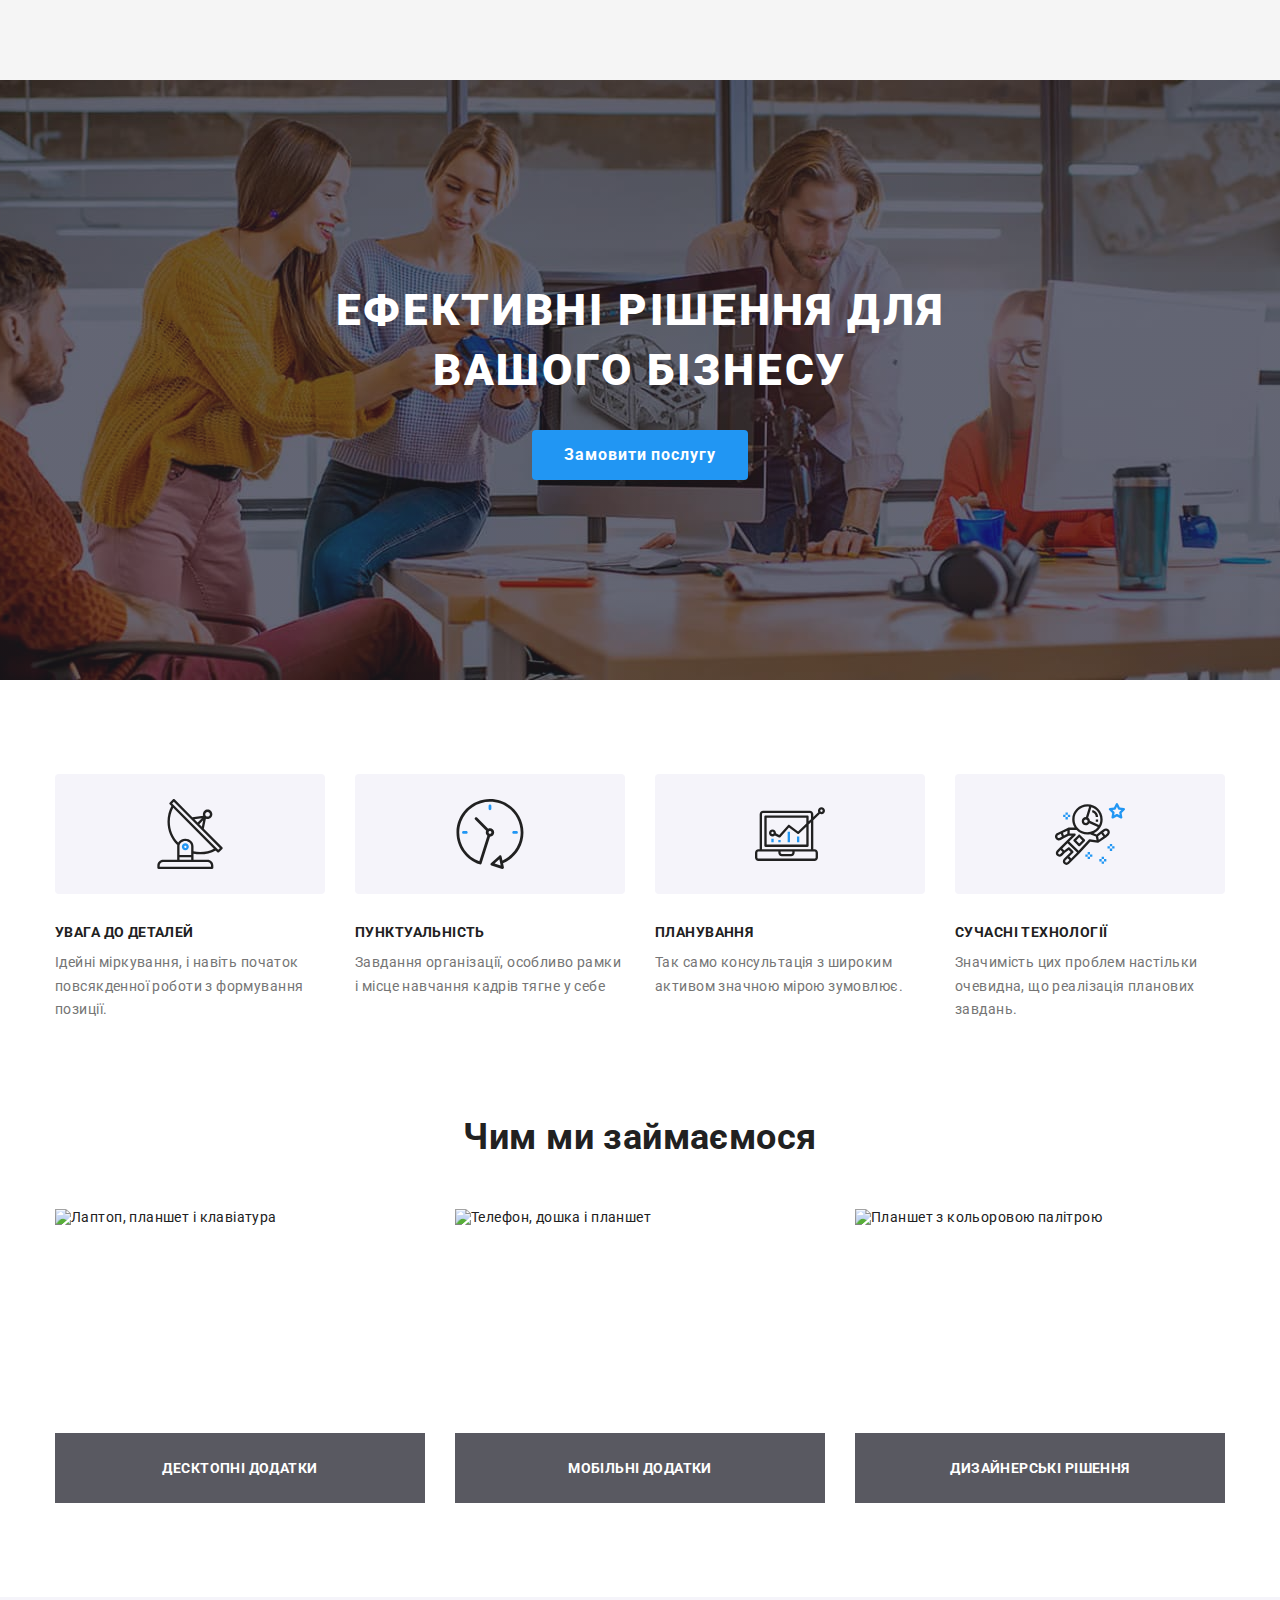
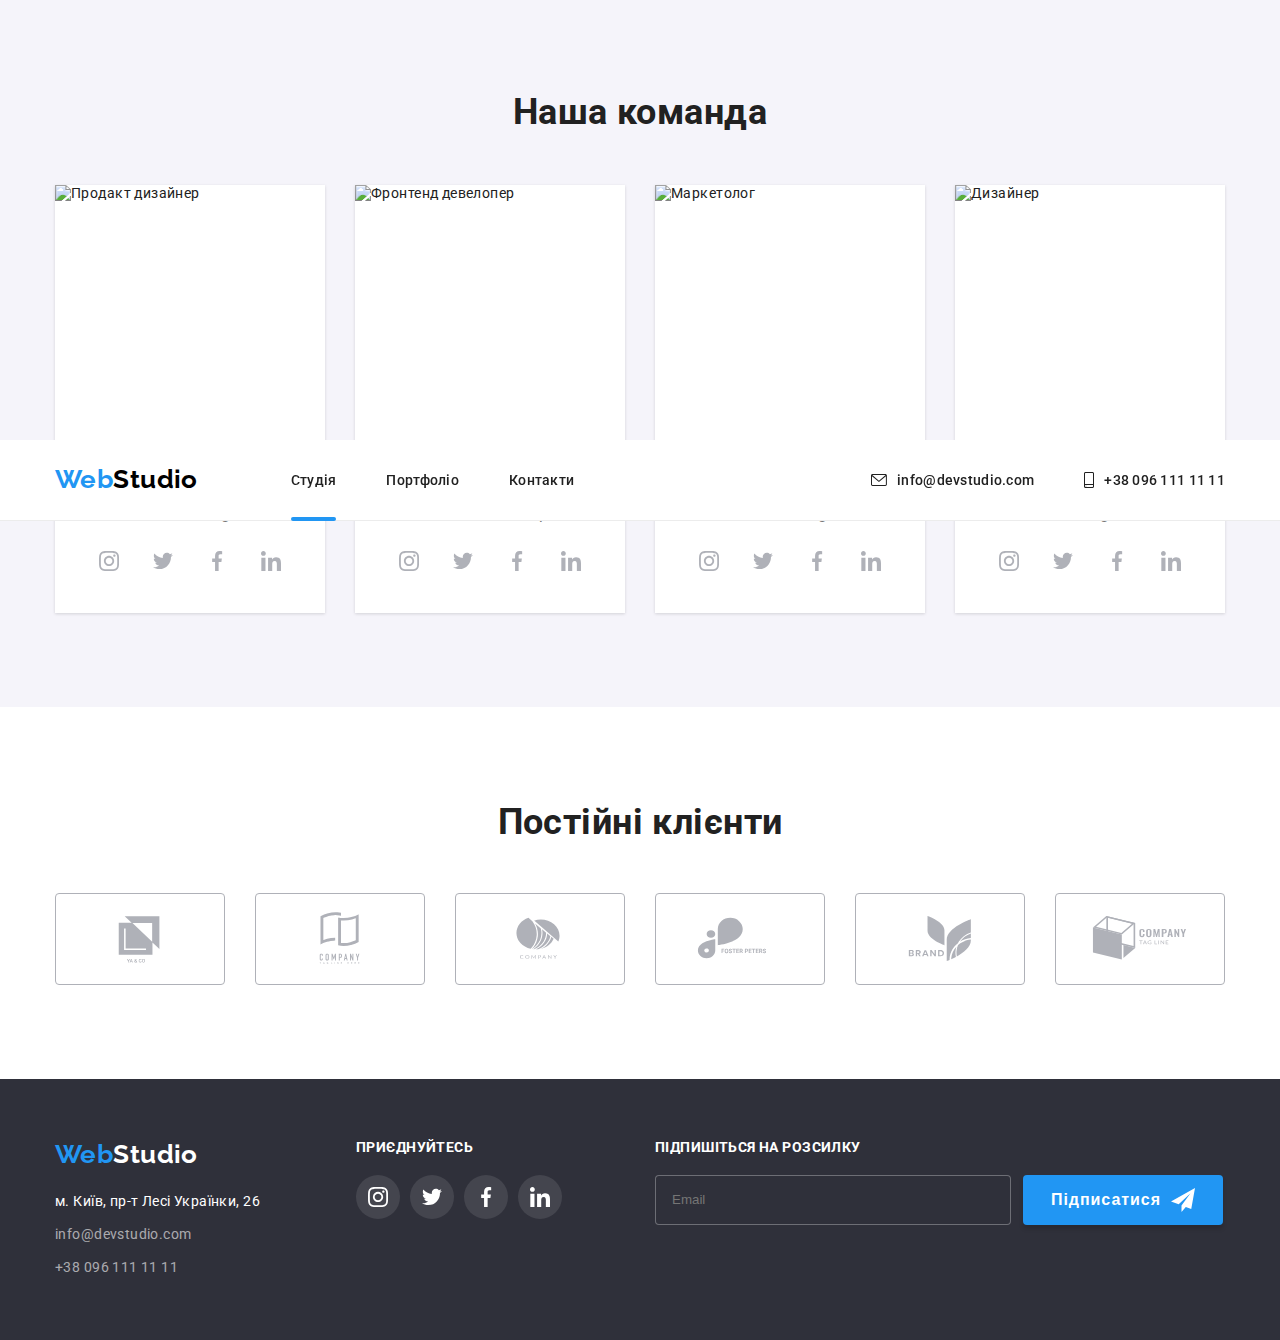
==== commit d88ca85c: "accomplishing a task" ====
--- a/index.html
+++ b/index.html
@@ -13,41 +13,43 @@
       crossorigin="anonymous"
       referrerpolicy="no-referrer"
     />
-    <link rel="stylesheet" href="./css/styles.css" />
+    <link rel="stylesheet" href="./css/main.min.css" />
   </head>
 
   <body class="page">
-    <header class="page-header">
-      <div class="container header-container">
-        <nav class="bar">
+    <!--BEM added -->
+
+    <header class="header">
+      <div class="container header__content">
+        <nav class="header__bar">
           <!-- prettier-ignore -->
-          <a class="logo-picture" href="./index.html">
+          <a class="logo" href="./index.html">
         <span style="color: #2196f3">Web</span>Studio
       </a>
           <ul class="site-nav list">
-            <li>
-              <a class="link-header current" href="./index.html">Студія</a>
-            </li>
-            <li>
-              <a class="link-header" href="./portfolio.html">Портфоліо</a>
-            </li>
-            <li>
-              <a class="link-header" href="">Контакти</a>
+            <li class="site-nav__item">
+              <a class="site-nav__link site-nav__link--current" href="./index.html">Студія</a>
+            </li>
+            <li class="site-nav__item">
+              <a class="site-nav__link" href="./portfolio.html">Портфоліо</a>
+            </li>
+            <li class="site-nav__item">
+              <a class="site-nav__link" href="">Контакти</a>
             </li>
           </ul>
         </nav>
         <ul class="contact-data list">
-          <li class="data">
-            <a class="email-address for-icons" href="mailto:info@devstudio.com">
-              <svg class="header-icons" width="16">
+          <li class="contact-data__item">
+            <a class="contact-data__email-address contact-data__link" href="mailto:info@devstudio.com">
+              <svg class="contact-data__icon" width="16">
                 <use href="./images/symbol-defs7.svg#icon-envelope-2-1"></use>
               </svg>
               info@devstudio.com
             </a>
           </li>
-          <li class="data">
-            <a class="phone-number" href="tel:+380961111111">
-              <svg class="header-icons" width="10">
+          <li class="contact-data__item">
+            <a class="contact-data__phone-number contact-data__link" href="tel:+380961111111">
+              <svg class="contact-data__icon" width="10">
                 <use href="./images/symbol-defs7.svg#icon-smartphone-2-1-1"></use>
               </svg>
               +38 096 111 11 11
@@ -56,13 +58,17 @@
         </ul>
       </div>
     </header>
+
     <main>
+      <!--BEM added-->
+
       <section class="hero-section section">
-        <div class="container overlay">
-          <h1 class="hero-title">Ефективні рішення для вашого бізнесу</h1>
-          <button data-modal-open type="button" class="hero-button">Замовити послугу</button>
+        <div class="container">
+          <h1 class="hero-section__title">Ефективні рішення для вашого бізнесу</h1>
+          <button data-modal-open type="button" class="btn-purchase">Замовити послугу</button>
         </div>
       </section>
+
       <section class="section">
         <div class="container adv-we-do">
           <h2 class="visually-hidden">Переваги</h2>
@@ -73,8 +79,8 @@
                   <use href="./images/symbol-defs7.svg#icon-antenna-opt"></use>
                 </svg>
               </div>
-              <h3>УВАГА ДО ДЕТАЛЕЙ</h3>
-              <p>Ідейні міркування, i навіть початок повсякденної роботи з формування позиції.</p>
+              <h3 class="advantage__title">УВАГА ДО ДЕТАЛЕЙ</h3>
+              <p class="advantage__description">Ідейні міркування, i навіть початок повсякденної роботи з формування позиції.</p>
             </li>
             <li class="advantage second">
               <div class="icon-back">
@@ -82,8 +88,8 @@
                   <use href="./images/symbol-defs7.svg#icon-clock-opt"></use>
                 </svg>
               </div>
-              <h3>ПУНКТУАЛЬНІСТЬ</h3>
-              <p>Завдання організації, особливо рамки i місце навчання кадрів тягне у себе</p>
+              <h3 class="advantage__title">ПУНКТУАЛЬНІСТЬ</h3>
+              <p class="advantage__description">Завдання організації, особливо рамки i місце навчання кадрів тягне у себе</p>
             </li>
             <li class="advantage third">
               <div class="icon-back">
@@ -91,8 +97,8 @@
                   <use href="./images/symbol-defs7.svg#icon-diagram-opt"></use>
                 </svg>
               </div>
-              <h3>ПЛАНУВАННЯ</h3>
-              <p>Так само консультація з широким активом значною мірою зумовлює.</p>
+              <h3 class="advantage__title">ПЛАНУВАННЯ</h3>
+              <p class="advantage__description">Так само консультація з широким активом значною мірою зумовлює.</p>
             </li>
             <li class="advantage forth">
               <div class="icon-back">
@@ -100,8 +106,8 @@
                   <use href="./images/symbol-defs7.svg#icon-astronaut-opt"></use>
                 </svg>
               </div>
-              <h3>СУЧАСНІ ТЕХНОЛОГІЇ</h3>
-              <p>Значимість цих проблем настільки очевидна, що реалізація планових завдань.</p>
+              <h3 class="advantage__title">СУЧАСНІ ТЕХНОЛОГІЇ</h3>
+              <p class="advantage__description">Значимість цих проблем настільки очевидна, що реалізація планових завдань.</p>
             </li>
           </ul>
         </div>
@@ -384,48 +390,49 @@
           </ul>
         </div>
       </section>
-      <section class="section">
-        <div class="container">
-          <h2 class="our-partners">Постійні клієнти</h2>
-          <ul class="list partners-list">
-            <li class="partnership">
-              <a class="link-to-partner" href="/" target="_blank" aria-label="Компанія" rel="noopener noreferrer nofollow">
-                <svg class="partners-icons" width="106" height="60">
+      <!--BEM added-->
+      <section class="our-partners section">
+        <div class="container our-partners__content">
+          <h2 class="our-partners__title">Постійні клієнти</h2>
+          <ul class="list companies">
+            <li class="companies__brand">
+              <a class="companies__link" href="/" target="_blank" aria-label="Компанія" rel="noopener noreferrer nofollow">
+                <svg class="companies__icon" width="106" height="60">
                   <use href="./images/symbol-defs7.svg#icon-Logo1"></use>
                 </svg>
               </a>
             </li>
-            <li class="partnership">
-              <a class="link-to-partner" href="/" target="_blank" aria-label="Стартап" rel="noopener noreferrer nofollow">
-                <svg class="partners-icons" width="106" height="60">
+            <li class="companies__brand">
+              <a class="companies__link" href="/" target="_blank" aria-label="Стартап" rel="noopener noreferrer nofollow">
+                <svg class="companies__icon" width="106" height="60">
                   <use href="./images/symbol-defs7.svg#icon-Logo2"></use>
                 </svg>
               </a>
             </li>
-            <li class="partnership">
-              <a class="link-to-partner" href="/" target="_blank" aria-label="Бренд" rel="noopener noreferrer nofollow">
-                <svg class="partners-icons" width="106" height="60">
+            <li class="companies__brand">
+              <a class="companies__link" href="/" target="_blank" aria-label="Бренд" rel="noopener noreferrer nofollow">
+                <svg class="companies__icon" width="106" height="60">
                   <use href="./images/symbol-defs7.svg#icon-Logo3"></use>
                 </svg>
               </a>
             </li>
-            <li class="partnership">
-              <a class="link-to-partner" href="/" target="_blank" aria-label="Saas" rel="noopener noreferrer nofollow">
-                <svg class="partners-icons" width="106" height="60">
+            <li class="companies__brand">
+              <a class="companies__link" href="/" target="_blank" aria-label="Saas" rel="noopener noreferrer nofollow">
+                <svg class="companies__icon" width="106" height="60">
                   <use href="./images/symbol-defs7.svg#icon-Logo4"></use>
                 </svg>
               </a>
             </li>
-            <li class="partnership">
-              <a class="link-to-partner" href="/" target="_blank" aria-label="Торговельна мережа" rel="noopener noreferrer nofollow">
-                <svg class="partners-icons" width="106" height="60">
+            <li class="companies__brand">
+              <a class="companies__link" href="/" target="_blank" aria-label="Торговельна мережа" rel="noopener noreferrer nofollow">
+                <svg class="companies__icon" width="106" height="60">
                   <use href="./images/symbol-defs7.svg#icon-Logo5"></use>
                 </svg>
               </a>
             </li>
-            <li class="partnership">
-              <a class="link-to-partner" href="/" target="_blank" aria-label="Корпорація" rel="noopener noreferrer nofollow">
-                <svg class="partners-icons" width="106" height="60">
+            <li class="companies__brand">
+              <a class="companies__link" href="/" target="_blank" aria-label="Корпорація" rel="noopener noreferrer nofollow">
+                <svg class="companies__icon" width="106" height="60">
                   <use href="./images/symbol-defs7.svg#icon-Logo6"></use>
                 </svg>
               </a>
@@ -536,8 +543,11 @@
             <label class="checkbox-label">
               <input class="checkbox-class" type="checkbox" name="terms" value="agree-to-terms" unchecked required />
               <svg class="checkbox-icon" width="16" height="15"><use href="./images/symbol-defs7.svg#icon-icon-check-3"></use></svg>
-              Погоджуюся з розсилкою та приймаю
-              <a class="link-to-terms" target="blank" href="./terms.html"><u>Умови договору</u></a>
+              <!-- prettier-ignore -->
+              Погоджуюся з розсилкою та приймаю&nbsp;
+              <a class="link-to-terms" target="blank" href="./terms.html">
+                <u>Умови договору</u>
+              </a>
             </label>
           </div>
           <div class="btn-submit-container">
--- a/css/main.min.css
+++ b/css/main.min.css
@@ -0,0 +1 @@
+html{box-sizing:border-box}*,*::before,*::after{box-sizing:inherit}.page{color:#212121;font-family:Roboto,sans-serif;letter-spacing:.03em;margin:0;font-size:14px;padding-top:80px;background-color:#f5f5f5}a{-webkit-text-decoration-line:none;text-decoration-line:none}h1,h2,h3,h4,h5,h6,p,ul button{margin:0}.list{list-style:none;padding:0%;margin:0%}.container{width:1200px;margin:auto auto;padding-left:15px;padding-right:15px}.header,main{background-color:#fff}.section{padding-top:94px;padding-bottom:94px}.visually-hidden{position:absolute;white-space:nowrap;width:1px;height:1px;overflow:hidden;border:0;padding:0;clip:rect(0 0 0 0);-webkit-clip-path:inset(50%);clip-path:inset(50%);margin:-1px}.no-gap{display:block}.section-title{text-align:center;font-size:36px;line-height:1.2;margin-bottom:50px}.header__content{display:flex;align-items:center;height:80px}.header__bar{display:flex;align-items:center;height:80px}.header{position:fixed;background-color:#fff;border-bottom:1px solid #ececec;z-index:1;width:100%;top:0%;left:0%}.logo{font-family:Raleway,sans-serif;font-weight:700;font-size:26px;line-height:1.2;vertical-align:top;margin-right:93px;color:#000}.logo-web{margin-right:-6px}.site-nav{display:flex}.site-nav__item{margin-right:50px}.site-nav__item:last-child{margin-right:0px}.site-nav__link{color:#212121;font-weight:500;line-height:1.35;padding-top:32px;padding-bottom:32px;display:block;letter-spacing:.02em;transition-property:color;transition-duration:250ms;transition-timing-function:cubic-bezier(0.4, 0, 0.2, 1);position:relative}.site-nav__link:hover,.site-nav__link:focus{color:#2196f3}.site-nav__link::after{content:"";display:block;transition:background-color 250ms cubic-bezier(0.4, 0, 0.2, 1)}.site-nav__link:hover::after,.site-nav__link:focus::after{content:"";display:block;width:100%;height:4px;background-color:#2196f3;border-radius:2px;position:absolute;left:0%;bottom:0%}.site-nav__link.current{color:#2196f3}.site-nav__link--current::after{content:"";display:block;width:100%;height:4px;background-color:#2196f3;border-radius:2px;position:absolute;left:0%;bottom:0%}.site-nav__link--current::after{content:"";display:block;width:100%;height:4px;background-color:#2196f3;border-radius:2px;position:absolute;left:0%;bottom:0%}.contact-data{display:flex;margin-left:auto;align-items:center;letter-spacing:.02em}.contact-data__item{margin-left:50px}.contact-data__link{color:#757575;font-weight:500;line-height:1.35;letter-spacing:.02em;transition-property:color;transition-duration:250ms;transition-timing-function:cubic-bezier(0.4, 0, 0.2, 1)}.contact-data__link:hover,.contact-data__link:focus{color:#2196f3}.contact-data__email-address,.contact-data__phone-number{display:flex;align-items:center;color:currentColor}.contact-data__icon{margin-right:10px;fill:currentColor}.contact-data__icon:hover{fill:currentColor}.hero-section{background-color:#2f303a;text-align:center;padding:200px 0px;max-width:1600px;height:600px;max-width:1600px;margin-left:auto;margin-right:auto;background-image:linear-gradient(to right, rgba(47, 48, 58, 0.4), rgba(47, 48, 58, 0.4)),url(../images/header.jpg);background-position:center;background-size:cover;background-repeat:no-repeat}.hero-section__title{color:#fff;text-align:center;letter-spacing:.06em;text-transform:uppercase;font-weight:900;font-size:44px;line-height:1.3636364;vertical-align:top;margin-bottom:30px;width:696px;margin-left:auto;margin-right:auto}.btn-purchase{color:#fff;background-color:#2196f3;cursor:pointer;font-family:inherit;font-weight:700;font-size:16px;line-height:1.875;text-align:center;vertical-align:center;letter-spacing:.06em;border-radius:4px;border:0em;padding:10px 32px;transition-property:box-shadow;transition-duration:250ms;transition-timing-function:cubic-bezier(0.4, 0, 0.2, 1)}.btn-purchase:hover,.btn-purchase:focus{box-shadow:0px 4px 4px rgba(0,0,0,.15)}.gallery-items li{width:370px}.gallery-items h2{color:#212121;font-size:18px;line-height:2;letter-spacing:.06em;margin-bottom:4px}.gallery-items p{font-size:16px;line-height:1.9}.gallery-items{background-color:#fff;display:flex;flex-wrap:wrap;gap:30px;color:#2196f3}.portfolio-examples{display:flex;justify-content:center;flex-wrap:wrap;-moz-column-gap:8px;column-gap:8px;margin-bottom:50px}.portfolio__button{background-color:#f5f4fa;border:none;cursor:pointer;font-family:inherit;font-weight:500;font-size:16px;line-height:1.6;text-align:center;border-radius:4px;padding:6px 22px;min-width:73px;border:1px solid rgba(0,0,0,0);transition-property:color,background-color,box-shadow;transition-duration:250ms;transition-timing-function:cubic-bezier(0.4, 0, 0.2, 1)}.portfolio__button:hover,.portfolio__button:focus{color:#fff;background-color:#2196f3;box-shadow:0px 2px 2px rgba(0,0,0,.12),0px 1px 2px rgba(0,0,0,.08),0px 3px 1px rgba(0,0,0,.1)}.portfolio-item-link{display:block;transition-property:box-shadow;transition-duration:250ms;transition-timing-function:cubic-bezier(0.4, 0, 0.2, 1)}.portfolio-item-link:hover,.portfolio-item-link:focus{box-shadow:0px 1px 1px rgba(0,0,0,.12),0px 4px 4px rgba(0,0,0,.06),1px 4px 6px rgba(0,0,0,.16);opacity:1;transform:translatey(0%)}.portfolio-item-c{position:relative;overflow:hidden}.portfolio-overlay{position:absolute;opacity:0;top:0;background-color:rgba(33,150,243,.9);padding:63px 24px;width:100%;height:100%;color:#fff;transform:translatey(100%);transition:transform 250ms ease}.portfolio-item-link:hover .portfolio-overlay,.portfolio-item-link:focus .portfolio-overlay{opacity:1;transform:translatey(0%)}.border{border:1px solid #eee;padding:20px 24px}.icon-back{display:flex;width:270px;height:120px;margin-bottom:30px;border-radius:4px;background-color:#f5f4fa;justify-content:center;align-items:center}.advantage{width:calc((100% - 90px)/4);margin-right:30px}.advantage:nth-child(4n){margin-right:0%}.advantages{display:flex;flex-wrap:wrap}.advantage__description,.item-name{color:#757575}.advantage__title{line-height:1.2;text-transform:uppercase;margin-bottom:10px;font-size:14px}.advantage__description{line-height:1.7}.what-we-do{padding-top:0%}.what-we-do-img{display:flex;flex-wrap:wrap;align-items:center}.actions{margin-right:30px}.actions:last-child{margin-right:0%}.container-act{position:relative}.overlay-adv{position:absolute;display:flex;width:370px;height:70px;background-color:rgba(47,48,58,.8);justify-content:center;align-items:center;bottom:0;color:#fff;font-weight:700}.our-team{display:flex;flex-wrap:wrap}.specialist{background-color:#fff;box-shadow:0px 2px 1px rgba(0,0,0,.2);box-shadow:0px 1px 1px rgba(0,0,0,.14);box-shadow:0px 1px 3px rgba(0,0,0,.14);padding-bottom:30px}.specialist:not(:last-child){margin-right:30px}.team-name{text-align:center;font-weight:500;font-size:16px;line-height:1.2;margin-bottom:10px;margin-top:30px}.team-position{text-align:center;font-size:16px;line-height:1.2;color:#757575;margin-bottom:16px}.team-section{background-color:#f5f4fa}.companies{display:flex;flex-wrap:wrap;gap:30px}.companies__brand{width:170px;height:92px}.companies__link{width:170px;height:92px;border:1px solid #afb1b8;border-radius:4px;cursor:pointer;justify-content:center;align-items:center;display:flex;color:#afb1b8;transition-property:border,color;transition-duration:250ms;transition-timing-function:cubic-bezier(0.4, 0, 0.2, 1)}.companies__link:hover,.companies__link:focus{border:1px solid #2196f3;color:#2196f3;outline:none}.companies__icon{fill:currentColor;transition-property:fill;transition-duration:250ms;transition-timing-function:cubic-bezier(0.4, 0, 0.2, 1)}.companies__icon:hover,.companies__icon:focus{fill:currentColor}.our-partners__title{text-align:center;font-size:36px;line-height:1.1666666667;margin-bottom:50px}.companies__brand .our-partners__icon{fill:#2196f3}.footer{background-color:#2f303a;padding-top:60px;padding-bottom:60px}.footer-left{min-width:231px}.footer-logo-picture{color:#fff;font-family:Raleway,sans-serif;font-weight:700;font-size:26px;line-height:1.2;vertical-align:top}.footer-content{display:flex;align-items:baseline}.footer .logo-picture{margin-right:0px}.address{color:#fff;font-style:normal;line-height:1.7;margin-top:20px;margin-bottom:9px}.contact-data-footer a{color:rgba(255,255,255,.6);line-height:1.7;transition-property:color;transition-duration:250ms;transition-timing-function:cubic-bezier(0.4, 0, 0.2, 1)}.contact-data-footer a:hover,.contact-data-footer a:focus{color:#2196f3}.email{margin-bottom:9px}.footer-right{margin-left:70px;min-width:206px}.join{margin-bottom:20px;font-weight:700;color:#fff}.media-list{display:flex;-moz-column-gap:10px;column-gap:10px;background-repeat:no-repeat}.media{width:44px;height:44px}.media-links{width:100%;height:100%;background-color:rgba(255,255,255,.1);border-radius:50%;-moz-column-gap:10px;column-gap:10px;cursor:pointer;padding:0;display:flex;justify-content:center;align-items:center;transition-property:background-color;transition-duration:250ms;transition-timing-function:cubic-bezier(0.4, 0, 0.2, 1)}.media-links:hover,.media-links:focus{background-color:#2196f3}.media-icons{fill:#fff}.social-contact-list{width:100%;height:100%;border-radius:50%;display:flex;justify-content:center;align-items:center;fill:#afb1b8;transition-property:fill,background-color;transition-duration:250ms;transition-timing-function:cubic-bezier(0.4, 0, 0.2, 1)}.social-contact-list:hover,.social-contact-list:focus{background-color:#2196f3;fill:#fff}.contact-links{width:44px;height:44px}.contact-list{display:flex;flex-wrap:wrap;gap:10px;justify-content:center;align-items:center}.footer-second-right{margin-left:93px}.receive-news{color:#fff;margin-bottom:20px;font-weight:700}.sign-up-form{width:570px;display:flex}.email-field{width:356px;height:50px;background-color:#2f303a;padding:15px 16px 15px;border-radius:4px;border:solid 1px rgba(255,255,255,.3);margin-right:12px;color:#2196f3;outline:none}.btn-submit-with-icon{width:200px;height:50px;color:#fff;font-size:16px;font-weight:700;line-height:1.875;letter-spacing:.06em;background-color:#2196f3;border-radius:4px;box-shadow:0px 4px 4px rgba(0,0,0,.15);border:none;padding-top:10px;padding-bottom:10px;justify-content:center;align-items:center;display:flex;cursor:pointer}.letter{margin-left:10px}.backdrop{position:fixed;top:0;left:0;width:100%;height:100%;background-color:rgba(0,0,0,.2);z-index:2;transition:opacity 250ms cubic-bezier(0.4, 0, 0.2, 1),visability 250ms cubic-bezier(0.4, 0, 0.2, 1)}.backdrop.is-hidden{opacity:0;pointer-events:none;visibility:hidden}.pop-up{width:528px;min-height:581px;background-color:#fff;position:absolute;top:50%;left:50%;transform:translate(-50%, -50%);border-radius:4px;padding:40px 40px}.button-close{right:8px;top:8px;position:absolute;border:1px solid rgba(0,0,0,.1);border-radius:50%;background-color:rgba(0,0,0,0);display:flex;padding:0%;cursor:pointer;width:30px;height:30px;transition:fill 250ms cubic-bezier(0.4, 0, 0.2, 1)}.close-icon{margin:auto}.button-close:hover .close-icon,.button-close:focus .close-icon{outline:none;fill:#2196f3}.call-back{font-size:20px;font-weight:700;color:#212121;line-height:1.172;text-align:center;margin-bottom:12px}.form-field{display:flex;flex-direction:column;margin-bottom:10px;transition:fill 250ms cubic-bezier(0.4, 0, 0.2, 1)}.form-field:focus-within{fill:#2196f3}.form-field input{margin:0}.form-field label,.feedback-container label{margin-bottom:4px}.feedback-container{display:flex;flex-direction:column}.pop-up-field-names{color:#757575;font-size:12px;letter-spacing:.01em;line-height:1.1716666667}.name-field{width:100%;height:40px;border-radius:4px;border:1px solid rgba(33,33,33,.2);cursor:pointer;padding-left:42px;transition:border 250ms cubic-bezier(0.4, 0, 0.2, 1)}.name-field:focus,.name-field:hover{border:1px solid #2196f3;outline:none}.input-container{position:relative}.input-icon{position:absolute;top:50%;transform:translatey(-50%);margin-left:12px;transition:fill 250ms cubic-bezier(0.4, 0, 0.2, 1)}.input-icon:hover{fill:#2196f3}textarea{resize:none;width:100%;min-height:120px;padding-top:12px;padding-bottom:12px;padding-left:16px;padding-right:16px;border:1px solid rgba(33,33,33,.2);border-radius:4px;color:rgba(117,117,117,.5);margin:0%}textarea:focus{outline:none;border:1px solid #2196f3}.terms-checkbox{color:#757575;line-height:1.7142857143;margin-top:20px;display:flex;justify-content:center}.checkbox-label{display:flex;align-items:center}.checkbox-class{position:absolute;white-space:nowrap;width:1px;height:1px;overflow:hidden;border:0;padding:0;clip:rect(0 0 0 0);-webkit-clip-path:inset(50%);clip-path:inset(50%);margin:-1px}.checkbox-icon{margin-right:7px}.checkbox-class+.checkbox-icon{fill:none;border:2px solid #000;border-radius:2px;transition:250ms cubic-bezier(0.4, 0, 0.2, 1)}.checkbox-class:checked+.checkbox-icon{background-image:url(../images/symbol-defs7.svg#icon-icon-check-3);background-color:#2196f3;background-size:contain;background-origin:border-box;border-color:#2196f3}.link-to-terms{color:#2196f3}.btn-submit-container{display:flex;justify-content:center;margin-top:30px}.btn-submit{width:200px;height:50px;color:#fff;font-size:16px;font-weight:700;line-height:1.875;letter-spacing:.06em;background-color:#2196f3;border-radius:4px;box-shadow:0px 4px 4px rgba(0,0,0,.15);border:none;padding-top:10px;padding-bottom:10px;padding-left:52px;padding-right:52px;cursor:pointer}/*# sourceMappingURL=main.min.css.map */